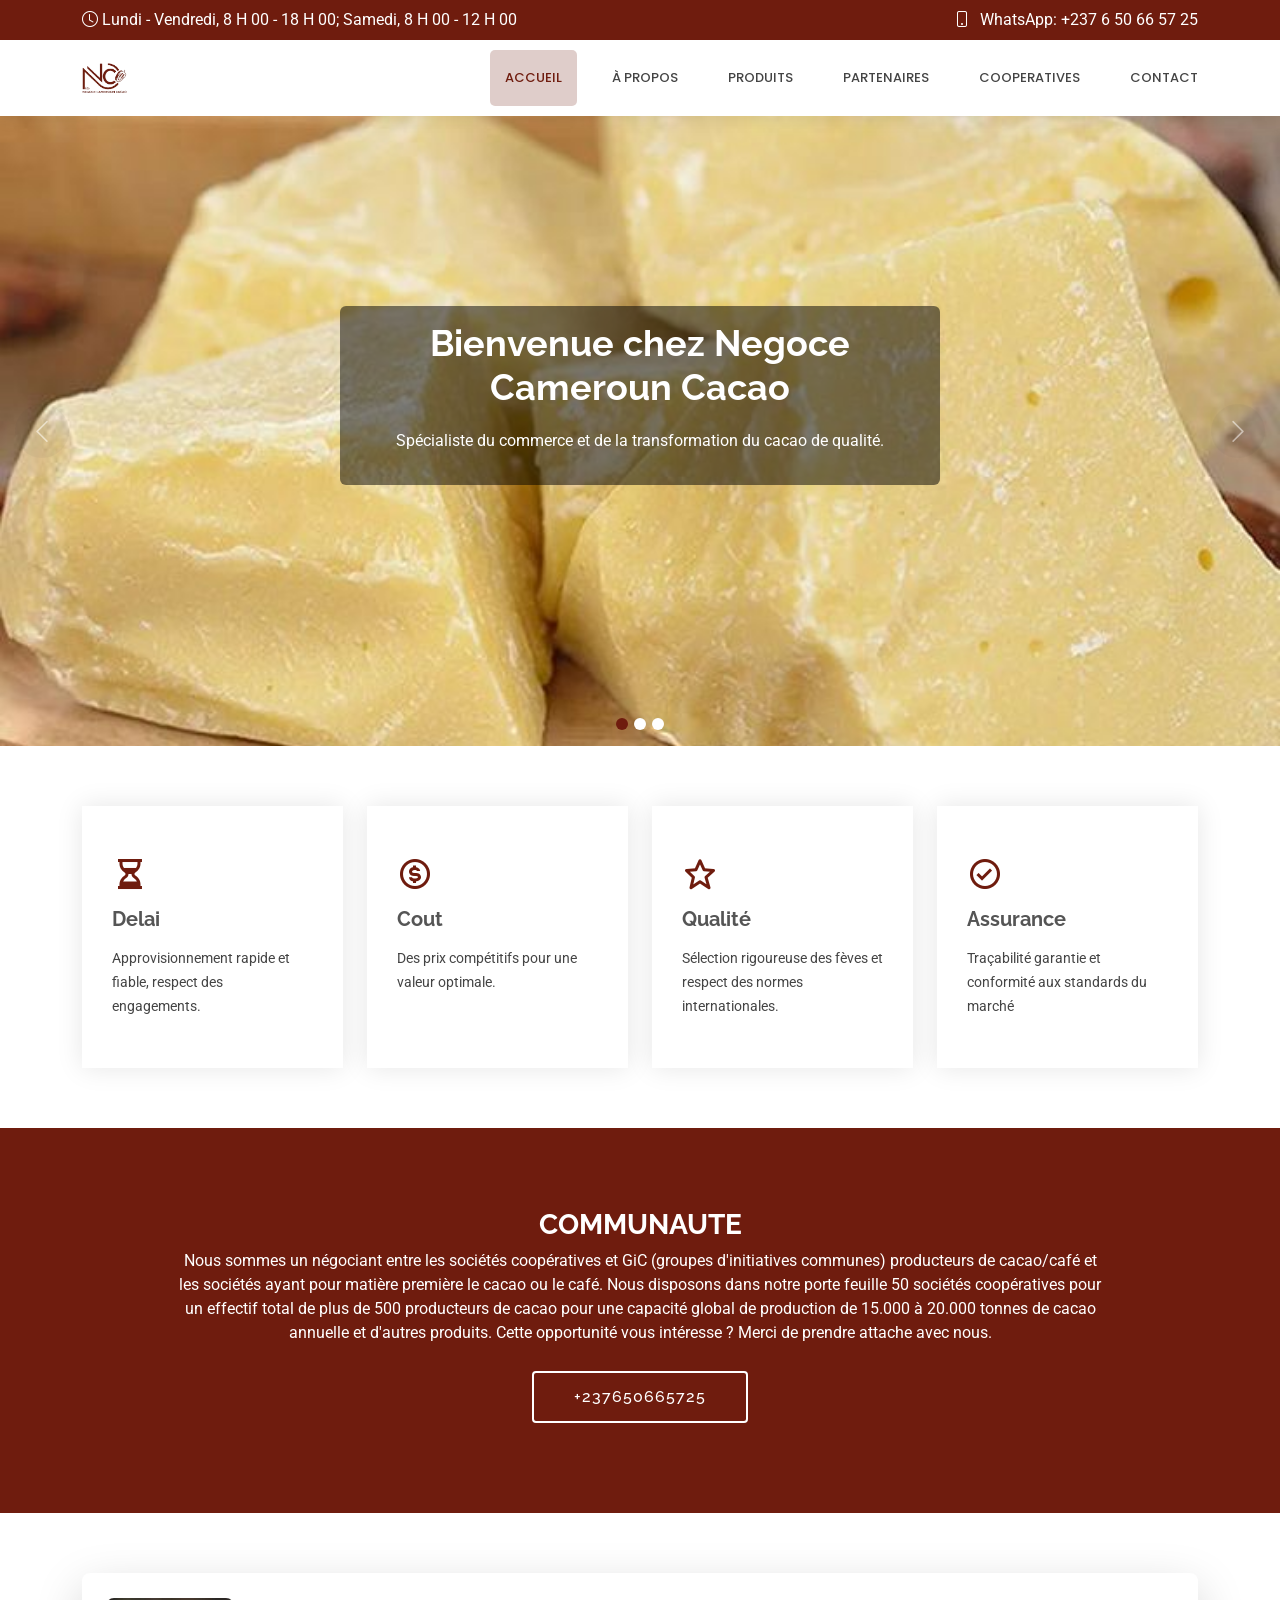
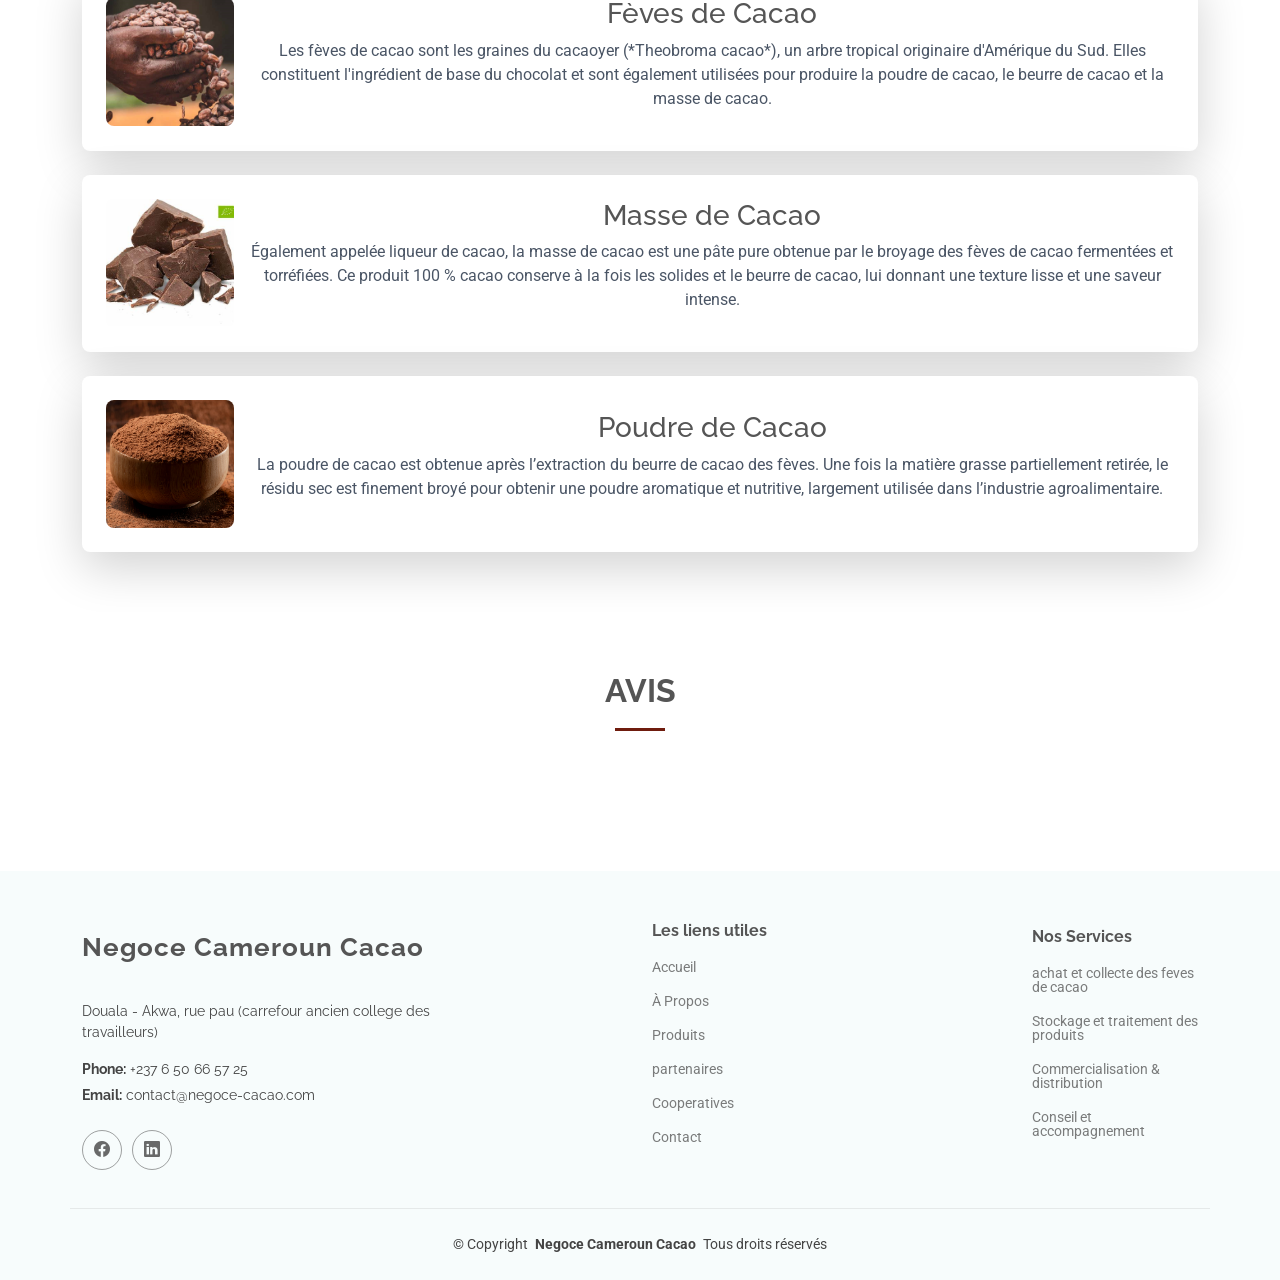
==== index.html @ 610fe405 "creation du site de negoce cameroun cacao" ====
<!DOCTYPE html>
<html lang="en">

<head>
    <meta charset="utf-8">
    <meta content="width=device-width, initial-scale=1.0" name="viewport">
    <title>Negoce Cameroun Cacao</title>
    <meta name="description" content="">
    <meta name="keywords" content="">

    <link href="assets/img/favicon.png" rel="icon">
    <link href="assets/img/apple-touch-icon.png" rel="apple-touch-icon">

    <link href="https://fonts.googleapis.com" rel="preconnect">
    <link href="https://fonts.gstatic.com" rel="preconnect" crossorigin>
    <link
        href="https://fonts.googleapis.com/css2?family=Roboto:ital,wght@0,100;0,300;0,400;0,500;0,700;0,900;1,100;1,300;1,400;1,500;1,700;1,900&family=Poppins:ital,wght@0,100;0,200;0,300;0,400;0,500;0,600;0,700;0,800;0,900;1,100;1,200;1,300;1,400;1,500;1,600;1,700;1,800;1,900&family=Raleway:ital,wght@0,100;0,200;0,300;0,400;0,500;0,600;0,700;0,800;0,900;1,100;1,200;1,300;1,400;1,500;1,600;1,700;1,800;1,900&display=swap"
        rel="stylesheet">

    <link href="assets/vendor/bootstrap/css/bootstrap.min.css" rel="stylesheet">
    <link href="assets/vendor/bootstrap-icons/bootstrap-icons.css" rel="stylesheet">
    <link href="assets/vendor/aos/aos.css" rel="stylesheet">
    <link href="assets/vendor/fontawesome-free/css/all.min.css" rel="stylesheet">
    <link href="assets/vendor/glightbox/css/glightbox.min.css" rel="stylesheet">
    <link href="assets/vendor/swiper/swiper-bundle.min.css" rel="stylesheet">
    <script src="assets/js/index.global.js"></script>
    <link rel="stylesheet" href="https://unpkg.com/boxicons@2.1.4/css/boxicons.min.css">
    <link href="assets/css/main.css" rel="stylesheet">
    <link rel="stylesheet" href="https://cdnjs.cloudflare.com/ajax/libs/font-awesome/6.4.2/css/all.min.css">

</head>

<body class="index-page">

    <header id="header" class="header sticky-top">

        <div class="topbar d-flex align-items-center">
            <div class="container d-flex justify-content-center justify-content-md-between">
                <div class="d-none d-md-flex align-items-center">
                    <i class="bi bi-clock me-1"></i> Lundi - Vendredi, 8 H 00 - 18 H 00; Samedi, 8 H 00 - 12 H 00
                </div>
                <div class="d-flex align-items-center" style="display: flex; gap: 6px;">
                    <i class="bi bi-phone me-1"></i>
                    <a style="color: white;"
                        href="https://wa.me/message/RLQPKZAIPQ53N1"
                        target="_blank">
                        WhatsApp: +237 6 50 66 57 25
                    </a>
                </div>
            </div>
        </div>

        <div class="branding d-flex align-items-center">

            <div class="container position-relative d-flex align-items-center justify-content-end">

                <a href="index.html" class="logo d-flex align-items-center me-auto">
                    <img src="assets/img/logo.png" alt="logo-ncc" />
                </a>

                <nav id="navmenu" class="navmenu">
                    <ul>
                        <li><a href="index.html" class="nav-link">Accueil</a></li>
                        <li><a href="apropos.html" class="nav-link">À Propos</a></li>
                        <li><a href="produits.html" class="nav-link">Produits</a></li>
                        <li><a href="partners.html" class="nav-link">partenaires</a></li>
                        <li><a href="cooperatives.html" class="nav-link">Cooperatives</a></li>
                        <li><a href="contact.html" class="nav-link">Contact</a></li>
                    </ul>
                    <i class="mobile-nav-toggle d-xl-none bi bi-list"></i>
                </nav>
            </div>

        </div>

    </header>

    <main class="main">
        <section id="hero" class="hero section">
            <div id="hero-carousel" class="carousel slide carousel-fade" data-bs-ride="carousel" data-bs-interval="3000" data-bs-pause="true">
        
                <div class="carousel-item active">
                   <div class="h-[50px]">
                        <img src="assets/img/cacao/BeurredeCacao.jpeg" alt="" 
                        class="carousel-img w-full h-[100px] md:h-0 hidden md:block object-cover">
                   </div>
                    <div class="container flex items-center justify-center text-center h-screen">
                        <div class="carousel-text bg-black bg-opacity-50 p-3 rounded mt-20 md:mt-[300px] max-w-[600px]">
                            <h2 class="text-white font-bold text-2xl">Bienvenue chez Negoce Cameroun Cacao</h2>
                            <p class="text-white">Spécialiste du commerce et de la transformation du cacao de qualité.</p>
                        </div>
                    </div>
                </div>
        
                <div class="carousel-item">
                    <img src="assets/img/cacao/b.avif" alt="" 
                         class="carousel-img w-full h-[200px] sm:h-[300px] md:h-0 hidden md:block object-cover">
                    <div class="container flex items-center justify-center text-center h-screen">
                        <div class="carousel-text bg-black bg-opacity-50 p-3 rounded mt-20 max-w-[600px] md:mt-[300px]">
                            <h2 class="text-white font-bold text-2xl">Une passion pour le cacao</h2>
                            <p class="text-white">Nous sélectionnons les meilleures fèves pour des produits d’exception.</p>
                        </div>
                    </div>
                </div>
        
                <div class="carousel-item">
                    <img src="assets/img/cacao/cacao_man2.jpg" alt="" 
                         class="carousel-img w-full h-[200px] sm:h-[300px] md:h-0 hidden md:block object-cover">
                    <div class="container flex items-center justify-center text-center h-screen">
                        <div class="carousel-text bg-black bg-opacity-50 p-3 rounded mt-20 max-w-[600px] md:mt-[300px]">
                            <h2 class="text-white font-bold text-2xl">Engagés pour la qualité</h2>
                            <p class="text-white">Notre expertise garantit un cacao pur et raffiné.</p>
                        </div>
                    </div>
                </div>
        
                <a class="carousel-control-prev" href="#hero-carousel" role="button" data-bs-slide="prev">
                    <span class="carousel-control-prev-icon bi bi-chevron-left" aria-hidden="true"></span>
                </a>
        
                <a class="carousel-control-next" href="#hero-carousel" role="button" data-bs-slide="next">
                    <span class="carousel-control-next-icon bi bi-chevron-right" aria-hidden="true"></span>
                </a>
        
                <ol class="carousel-indicators"></ol>
        
            </div>
        </section>
        
        
        
        

        <!-- Featured Services Section -->
        <section id="featured-services" class="featured-services section">

            <div class="container">

                <div class="row gy-4">

                    <div class="col-xl-3 col-md-6 d-flex" data-aos="fade-up" data-aos-delay="100">
                        <div class="service-item position-relative">
                            <div class="icon"><i class='bx bxs-hourglass'></i></div>
                            <h4><a href="" class="stretched-link">Delai</a></h4>
                            <p> Approvisionnement rapide et fiable, respect des engagements.</p>
                        </div>
                    </div><!-- End Service Item -->

                    <div class="col-xl-3 col-md-6 d-flex" data-aos="fade-up" data-aos-delay="200">
                        <div class="service-item position-relative">
                            <div class="icon"><i class='bx bx-dollar-circle'></i></div>
                            <h4><a href="" class="stretched-link">Cout</a></h4>
                            <p>Des prix compétitifs pour une valeur optimale.</p>
                        </div>
                    </div><!-- End Service Item -->

                    <div class="col-xl-3 col-md-6 d-flex" data-aos="fade-up" data-aos-delay="300">
                        <div class="service-item position-relative">
                            <div class="icon"><i class='bx bx-star'></i></div>
                            <h4><a href="" class="stretched-link">Qualité</a></h4>
                            <p>Sélection rigoureuse des fèves et respect des normes internationales.</p>
                        </div>
                    </div><!-- End Service Item -->

                    <div class="col-xl-3 col-md-6 d-flex" data-aos="fade-up" data-aos-delay="400">
                        <div class="service-item position-relative">
                            <div class="icon"><i class="bx bx-check-circle"></i>
                            </div>
                            <h4><a href="" class="stretched-link">Assurance </a></h4>
                            <p>Traçabilité garantie et conformité aux standards du marché</p>
                        </div>
                    </div><!-- End Service Item -->

                </div>

            </div>

        </section><!-- /Featured Services Section -->

        <!-- Call To Action Section -->
        <section id="call-to-action" class="call-to-action section accent-background">

            <div class="container" id="departments">
                <div class="row justify-content-center" data-aos="zoom-in" data-aos-delay="100">
                    <div class="col-xl-10">
                        <div class="text-center">
                            <h3>COMMUNAUTE</h3>
                            <p>
                                Nous sommes un négociant entre les sociétés coopératives et GiC (groupes d'initiatives
                                communes) producteurs de cacao/café et les sociétés ayant pour matière première le cacao
                                ou le café. Nous disposons dans notre porte feuille 50 sociétés coopératives
                                pour un effectif total de plus de 500 producteurs de cacao pour une capacité global de
                                production de 15.000 à 20.000 tonnes de cacao annuelle et d'autres produits. Cette
                                opportunité vous intéresse ? Merci de prendre
                                attache avec nous.
                            </p>
                            <a class="cta-btn"
                                href="https://wa.me/237699275932?text=Bonjour,%20je%20souhaite%20en%20savoir%20plus%20sur%20vos%20produits%20de%20cacao%20et%20café."
                                target="_blank">
                                +237650665725
                            </a>
                        </div>
                    </div>
                </div>
            </div>

        </section>
       
        <section id="services" class="services section">

            <div class="container">
                <div class="flex flex-col md:flex-row flex-wrap justify-center gap-6">
            
                    <!-- Carte 1 : Fèves de Cacao -->
                    <div class="flex flex-col md:flex-row bg-white rounded-lg shadow-lg p-4 items-center" data-aos="fade-up"
                        data-aos-delay="100">
                        <img src="./assets/img/cacao/cacao_man4.jpg" class="rounded-lg w-full h-32 md:w-32 md:h-32 object-cover" alt="Fèves de Cacao">
                        <div class="md:ml-4 flex flex-col text-center md:text-left">
                            <h3 class="text-lg font-semibold">Fèves de Cacao</h3>
                            <p class="text-gray-600">
                                Les fèves de cacao sont les graines du cacaoyer (*Theobroma cacao*), un arbre
                                tropical originaire d'Amérique du Sud.
                                Elles constituent l'ingrédient de base du chocolat et sont également utilisées
                                pour produire la poudre de cacao,
                                le beurre de cacao et la masse de cacao.
                            </p>
                        </div>
                    </div>
            
                    <!-- Carte 2 : Masse de Cacao -->
                    <div class="flex flex-col md:flex-row bg-white rounded-lg shadow-lg p-4 items-center" data-aos="fade-up"
                    data-aos-delay="100">
                        <img src="./assets/img/cacao/masse_cacao.jpeg" class="rounded-lg w-full h-32 md:w-32 md:h-32 object-cover" alt="Masse de Cacao">
                        <div class="md:ml-4 flex flex-col text-center md:text-left">
                            <h3 class="text-lg font-semibold">Masse de Cacao</h3>
                            <p class="text-gray-600">
                                Également appelée liqueur de cacao, la masse de cacao est une pâte pure obtenue
                                par le broyage des fèves de cacao
                                fermentées et torréfiées. Ce produit 100 % cacao conserve à la fois les solides
                                et le beurre de cacao, lui donnant
                                une texture lisse et une saveur intense.
                            </p>
                        </div>
                    </div>
            
                    <!-- Carte 3 : Poudre de Cacao -->
                    <div class="flex flex-col md:flex-row bg-white rounded-lg shadow-lg p-4 items-center" data-aos="fade-up"
                        data-aos-delay="200">
                        <img src="./assets/img/cacao/image19.jpg" class="rounded-lg w-full h-32 md:w-32 md:h-32 object-cover" alt="Poudre de Cacao">
                        <div class="md:ml-4 flex flex-col text-center md:text-left">
                            <h3 class="text-lg font-semibold">Poudre de Cacao</h3>
                            <p class="text-gray-600">
                                La poudre de cacao est obtenue après l’extraction du beurre de cacao des fèves.
                                Une fois la matière grasse partiellement retirée,
                                le résidu sec est finement broyé pour obtenir une poudre aromatique et
                                nutritive, largement utilisée dans l’industrie agroalimentaire.
                            </p>
                        </div>
                    </div>
            
                </div>
            </div>
            

        </section>


        <section id="testimonials" class="testimonials section">

            <div class="container section-title" data-aos="fade-up">
                <h2>AVIS</h2>
            </div>

            
        </section>
    </main>

    <footer id="footer" class="footer light-background">

        <div class="container footer-top">
            <div class="row gy-4  flex justify-between items-center">
                <div class="col-lg-4 col-md-6 footer-about">
                    <a href="index.html" class="logo d-flex align-items-center">
                        <span class="sitename">Negoce Cameroun Cacao</span>
                    </a>
                    <div class="footer-contact pt-3">
                        <p>Douala - Akwa, rue pau (carrefour ancien college des travailleurs)</p>
                        <p class="mt-3"><strong>Phone:</strong> <span>+237 6 50 66 57 25</span></p>
                        <p><strong>Email:</strong> <span>contact@negoce-cacao.com</span></p>
                    </div>
                    <div class="social-links d-flex mt-4">
                        <a href="https://www.facebook.com/profile.php?id=61574206922929" target="_blank"><i class="bi bi-facebook"></i></a>
                        <a href="https://www.linkedin.com/company/negoce-cameroun-cacao/" target="_blank"><i class="bi bi-linkedin"></i></a>
                    </div>
                </div>

                <div class="col-lg-2 col-md-3 footer-links">
                    <h4>Les liens utiles</h4>
                    <ul>
                        <li><a href="index.html" class="active">Accueil</a></li>
                        <li><a href="apropos.html">À Propos</a></li>
                        <li><a href="produits.html">Produits</a></li>
                        <li><a href="partners.html">partenaires</a></li>
                        <li><a href="cooperatives.html">Cooperatives</a></li>
                        <li><a href="contact.html">Contact</a></li>
                    </ul>
                </div>

                <div class="col-lg-2 col-md-3 footer-links">
                    <h4>Nos Services</h4>
                    <ul>
                        <li><a href="#">achat et collecte des feves de cacao</a></li>
                        <li><a href="#">Stockage et traitement des produits</a></li>
                        <li><a href="#">Commercialisation & distribution</a></li>
                        <li><a href="#">Conseil et accompagnement</a></li>
                    </ul>
                </div>
            </div>
        </div>

        <div class="container copyright text-center mt-4">
            <p>© <span>Copyright</span> <strong class="px-1 sitename">Negoce Cameroun Cacao</strong> <span>Tous droits
                    réservés</span>
            </p>

        </div>

    </footer>

    <!-- Scroll Top -->
    <a href="#" id="scroll-top" class="scroll-top d-flex align-items-center justify-content-center"><i class="bi bi-arrow-up-short"></i></a>

    <!-- Preloader -->
    <div id="preloader"></div>

    <!-- Vendor JS Files -->
    <script src="assets/vendor/bootstrap/js/bootstrap.bundle.min.js"></script>
    <script src="assets/vendor/php-email-form/validate.js"></script>
    <script src="assets/vendor/aos/aos.js"></script>
    <script src="assets/vendor/glightbox/js/glightbox.min.js"></script>
    <script src="assets/vendor/purecounter/purecounter_vanilla.js"></script>
    <script src="assets/vendor/swiper/swiper-bundle.min.js"></script>

    <!-- Main JS File -->
    <script src="assets/js/main.js"></script>
</body>

</html>
---- assets/css/main.css ----
/**
* Template Name: Medicio
* Template URL: https://bootstrapmade.com/medicio-free-bootstrap-theme/
* Updated: Aug 07 2024 with Bootstrap v5.3.3
* Author: BootstrapMade.com
* License: https://bootstrapmade.com/license/
*/

/*--------------------------------------------------------------
# Font & Color Variables
# Help: https://bootstrapmade.com/color-system/
--------------------------------------------------------------*/
/* Fonts */
:root {
  --default-font: "Roboto",  system-ui, -apple-system, "Segoe UI", Roboto, "Helvetica Neue", Arial, "Noto Sans", "Liberation Sans", sans-serif, "Apple Color Emoji", "Segoe UI Emoji", "Segoe UI Symbol", "Noto Color Emoji";
  --heading-font: "Raleway",  sans-serif;
  --nav-font: "Poppins",  sans-serif;
}

nav ul {
  list-style: none;
  display: flex;
  gap: 20px;
}

nav ul li {
  display: inline;
}

.nav-link {
  text-decoration: none;
  color: black;
  padding: 10px;
  transition: 0.1s;
}

.nav-link:hover {
  color: rgb(255, 132, 0);
}

.nav-link.active {
  color: white;
  background-color: #6f1d0e38;
  border-radius: 5px;
}


/* Global Colors - The following color variables are used throughout the website. Updating them here will change the color scheme of the entire website */
:root { 
  --background-color: #ffffff; /* Background color for the entire website, including individual sections */
  --default-color: #444444; /* Default color used for the majority of the text content across the entire website */
  --heading-color: #555555; /* Color for headings, subheadings and title throughout the website */
  --accent-color: #6F1C0E; /* Accent color that represents your brand on the website. It's used for buttons, links, and other elements that need to stand out */
  --surface-color: #ffffff; /* The surface color is used as a background of boxed elements within sections, such as cards, icon boxes, or other elements that require a visual separation from the global background. */
  --contrast-color: #ffffff; /* Contrast color for text, ensuring readability against backgrounds of accent, heading, or default colors. */
}

:root {
  --nav-color: #444444;  
  --nav-hover-color: #6F1C0E; 
  --nav-mobile-background-color: #ffffff; 
  --nav-dropdown-background-color: #ffffff; /* Used as the background color for dropdown items that appear when hovering over primary navigation items */
  --nav-dropdown-color: #444444; /* Used for navigation links of the dropdown items in the navigation menu. */
  --nav-dropdown-hover-color: #6F1C0E; /* Similar to --nav-hover-color, this color is applied to dropdown navigation links when they are hovered over. */
}

.light-background {
  --background-color: #f7fcfc;
  --surface-color: #ffffff;
}

.dark-background {
  --background-color: #060606;
  --default-color: #ffffff;
  --heading-color: #ffffff;
  --surface-color: #252525;
  --contrast-color: #ffffff;
}

.accent-background {
  --background-color: #6F1C0E;
  --default-color: #ffffff;
  --heading-color: #ffffff;
  --surface-color: #6F1C0E;
}

/* Smooth scroll */
:root {
  scroll-behavior: smooth;
}

/*--------------------------------------------------------------
# General Styling & Shared Classes
--------------------------------------------------------------*/
body {
  color: var(--default-color);
  background-color: var(--background-color);
  font-family: var(--default-font);
}

a {
  color: var(--accent-color);
  text-decoration: none;
  transition: 0.3s;
}

a:hover {
  color: color-mix(in srgb, var(--accent-color), transparent 25%);
  text-decoration: none;
}

h1,
h2,
h3,
h4,
h5,
h6 {
  color: var(--heading-color);
  font-family: var(--heading-font);
}

/* Pulsating Play Button
------------------------------*/
.pulsating-play-btn {
  width: 94px;
  height: 94px;
  background: radial-gradient(var(--accent-color) 50%, color-mix(in srgb, var(--accent-color), transparent 75%) 52%);
  border-radius: 50%;
  display: block;
  position: relative;
  overflow: hidden;
}

.pulsating-play-btn:before {
  content: "";
  position: absolute;
  width: 120px;
  height: 120px;
  animation-delay: 0s;
  animation: pulsate-play-btn 2s;
  animation-direction: forwards;
  animation-iteration-count: infinite;
  animation-timing-function: steps;
  opacity: 1;
  border-radius: 50%;
  border: 5px solid color-mix(in srgb, var(--accent-color), transparent 30%);
  top: -15%;
  left: -15%;
  background: rgba(198, 16, 0, 0);
}

.pulsating-play-btn:after {
  content: "";
  position: absolute;
  left: 50%;
  top: 50%;
  transform: translateX(-40%) translateY(-50%);
  width: 0;
  height: 0;
  border-top: 10px solid transparent;
  border-bottom: 10px solid transparent;
  border-left: 15px solid #fff;
  z-index: 100;
  transition: all 400ms cubic-bezier(0.55, 0.055, 0.675, 0.19);
}

.pulsating-play-btn:hover:before {
  content: "";
  position: absolute;
  left: 50%;
  top: 50%;
  transform: translateX(-40%) translateY(-50%);
  width: 0;
  height: 0;
  border: none;
  border-top: 10px solid transparent;
  border-bottom: 10px solid transparent;
  border-left: 15px solid #fff;
  z-index: 200;
  animation: none;
  border-radius: 0;
}

.pulsating-play-btn:hover:after {
  border-left: 15px solid var(--accent-color);
  transform: scale(20);
}

@keyframes pulsate-play-btn {
  0% {
    transform: scale(0.6, 0.6);
    opacity: 1;
  }

  100% {
    transform: scale(1, 1);
    opacity: 0;
  }
}

/* PHP Email Form Messages
------------------------------*/
.php-email-form .error-message {
  display: none;
  background: #df1529;
  color: #ffffff;
  text-align: left;
  padding: 15px;
  margin-bottom: 24px;
  font-weight: 600;
}

.php-email-form .sent-message {
  display: none;
  color: #ffffff;
  background: #059652;
  text-align: center;
  padding: 15px;
  margin-bottom: 24px;
  font-weight: 600;
}

.php-email-form .loading {
  display: none;
  background: var(--surface-color);
  text-align: center;
  padding: 15px;
  margin-bottom: 24px;
}

.php-email-form .loading:before {
  content: "";
  display: inline-block;
  border-radius: 50%;
  width: 24px;
  height: 24px;
  margin: 0 10px -6px 0;
  border: 3px solid var(--accent-color);
  border-top-color: var(--surface-color);
  animation: php-email-form-loading 1s linear infinite;
}

@keyframes php-email-form-loading {
  0% {
    transform: rotate(0deg);
  }

  100% {
    transform: rotate(360deg);
  }
}

/*--------------------------------------------------------------
# Global Header
--------------------------------------------------------------*/
.header {
  color: var(--default-color);
  background-color: var(--background-color);
  transition: all 0.5s;
  z-index: 997;
  box-shadow: 0px 0 18px rgba(0, 0, 0, 0.1);
}

.header .topbar {
  background-color: var(--accent-color);
  color: var(--contrast-color);
  height: 40px;
  padding: 0;
  transition: all 0.5s;
}

.header .branding {
  min-height: 60px;
  padding: 10px 0;
}

.header .logo {
  line-height: 1;
}

.header .logo img {
  max-height: 36px;
  margin-right: 8px;
}

.header .logo h1 {
  font-size: 30px;
  margin: 0;
  font-weight: 700;
  color: var(--heading-color);
}

.header .cta-btn,
.header .cta-btn:focus {
  color: var(--contrast-color);
  background: var(--accent-color);
  font-size: 14px;
  padding: 8px 20px;
  margin: 0 5px 0 30px;
  border-radius: 4px;
  transition: 0.3s;
}

.header .cta-btn:hover,
.header .cta-btn:focus:hover {
  color: var(--contrast-color);
  background: color-mix(in srgb, var(--accent-color), transparent 15%);
}

/*--------------------------------------------------------------
# Navigation Menu
--------------------------------------------------------------*/
/* Navmenu - Desktop */
@media (min-width: 1200px) {
  .navmenu {
    padding: 0;
  }

  .navmenu ul {
    margin: 0;
    padding: 0;
    display: flex;
    list-style: none;
    align-items: center;
  }

  .navmenu li {
    position: relative;
  }

  .navmenu a,
  .navmenu a:focus {
    color: var(--nav-color);
    padding: 18px 15px;
    font-size: 13px;
    font-family: var(--nav-font);
    font-weight: 500;
    text-transform: uppercase;
    display: flex;
    align-items: center;
    justify-content: space-between;
    white-space: nowrap;
    transition: 0.3s;
  }

  .navmenu a i,
  .navmenu a:focus i {
    font-size: 12px;
    line-height: 0;
    margin-left: 5px;
    transition: 0.3s;
  }

  .navmenu li:last-child a {
    padding-right: 0;
  }

  .navmenu li:hover>a,
  .navmenu .active,
  .navmenu .active:focus {
    color: var(--nav-hover-color);
  }

  .navmenu .dropdown ul {
    margin: 0;
    padding: 10px 0;
    background: var(--nav-dropdown-background-color);
    display: block;
    position: absolute;
    visibility: hidden;
    left: 14px;
    top: 130%;
    opacity: 0;
    transition: 0.3s;
    border-radius: 4px;
    z-index: 99;
    box-shadow: 0px 0px 30px rgba(0, 0, 0, 0.1);
  }

  .navmenu .dropdown ul li {
    min-width: 200px;
  }

  .navmenu .dropdown ul a {
    padding: 10px 20px;
    font-size: 15px;
    text-transform: none;
    color: var(--nav-dropdown-color);
  }

  .navmenu .dropdown ul a i {
    font-size: 12px;
  }

  .navmenu .dropdown ul a:hover,
  .navmenu .dropdown ul .active:hover,
  .navmenu .dropdown ul li:hover>a {
    color: var(--nav-dropdown-hover-color);
  }

  .navmenu .dropdown:hover>ul {
    opacity: 1;
    top: 100%;
    visibility: visible;
  }

  .navmenu .dropdown .dropdown ul {
    top: 0;
    left: -90%;
    visibility: hidden;
  }

  .navmenu .dropdown .dropdown:hover>ul {
    opacity: 1;
    top: 0;
    left: -100%;
    visibility: visible;
  }
}

/* Navmenu - Mobile */
@media (max-width: 1199px) {
  .mobile-nav-toggle {
    color: var(--nav-color);
    font-size: 28px;
    line-height: 0;
    margin-right: 10px;
    cursor: pointer;
    transition: color 0.3s;
  }

  .navmenu {
    padding: 0;
    z-index: 9997;
  }

  .navmenu ul {
    display: none;
    list-style: none;
    position: absolute;
    inset: 60px 20px 20px 20px;
    padding: 10px 0;
    margin: 0;
    border-radius: 6px;
    background-color: var(--nav-mobile-background-color);
    overflow-y: auto;
    transition: 0.3s;
    z-index: 9998;
    box-shadow: 0px 0px 30px rgba(0, 0, 0, 0.1);
  }

  .navmenu a,
  .navmenu a:focus {
    color: var(--nav-dropdown-color);
    padding: 10px 20px;
    font-family: var(--nav-font);
    font-size: 17px;
    font-weight: 500;
    display: flex;
    align-items: center;
    justify-content: space-between;
    white-space: nowrap;
    transition: 0.3s;
  }

  .navmenu a i,
  .navmenu a:focus i {
    font-size: 12px;
    line-height: 0;
    margin-left: 5px;
    width: 30px;
    height: 30px;
    display: flex;
    align-items: center;
    justify-content: center;
    border-radius: 50%;
    transition: 0.3s;
    background-color: color-mix(in srgb, var(--accent-color), transparent 90%);
  }

  .navmenu a i:hover,
  .navmenu a:focus i:hover {
    background-color: var(--accent-color);
    color: var(--contrast-color);
  }

  .navmenu a:hover,
  .navmenu .active,
  .navmenu .active:focus {
    color: var(--nav-dropdown-hover-color);
  }

  .navmenu .active i,
  .navmenu .active:focus i {
    background-color: var(--accent-color);
    color: var(--contrast-color);
    transform: rotate(180deg);
  }

  .navmenu .dropdown ul {
    position: static;
    display: none;
    z-index: 99;
    padding: 10px 0;
    margin: 10px 20px;
    background-color: var(--nav-dropdown-background-color);
    border: 1px solid color-mix(in srgb, var(--default-color), transparent 90%);
    box-shadow: none;
    transition: all 0.5s ease-in-out;
  }

  .navmenu .dropdown ul ul {
    background-color: rgba(33, 37, 41, 0.1);
  }

  .navmenu .dropdown>.dropdown-active {
    display: block;
    background-color: rgba(33, 37, 41, 0.03);
  }

  .mobile-nav-active {
    overflow: hidden;
  }

  .mobile-nav-active .mobile-nav-toggle {
    color: #fff;
    position: absolute;
    font-size: 32px;
    top: 15px;
    right: 15px;
    margin-right: 0;
    z-index: 9999;
  }

  .mobile-nav-active .navmenu {
    position: fixed;
    overflow: hidden;
    inset: 0;
    background: rgba(33, 37, 41, 0.8);
    transition: 0.3s;
  }

  .mobile-nav-active .navmenu>ul {
    display: block;
  }
}

/*--------------------------------------------------------------
# Global Footer
--------------------------------------------------------------*/
.footer {
  color: var(--default-color);
  background-color: var(--background-color);
  font-size: 14px;
  position: relative;
}

.footer .footer-top {
  padding-top: 50px;
}

.footer .footer-about .logo {
  line-height: 1;
  margin-bottom: 25px;
}

.footer .footer-about .logo img {
  max-height: 40px;
  margin-right: 6px;
}

.footer .footer-about .logo span {
  color: var(--heading-color);
  font-family: var(--heading-font);
  font-size: 26px;
  font-weight: 700;
  letter-spacing: 1px;
}

.footer .footer-about p {
  font-size: 14px;
  font-family: var(--heading-font);
}

.footer .social-links a {
  display: flex;
  align-items: center;
  justify-content: center;
  width: 40px;
  height: 40px;
  border-radius: 50%;
  border: 1px solid color-mix(in srgb, var(--default-color), transparent 50%);
  font-size: 16px;
  color: color-mix(in srgb, var(--default-color), transparent 20%);
  margin-right: 10px;
  transition: 0.3s;
}

.footer .social-links a:hover {
  color: var(--accent-color);
  border-color: var(--accent-color);
}

.footer h4 {
  font-size: 16px;
  font-weight: bold;
  position: relative;
  padding-bottom: 12px;
}

.footer .footer-links {
  margin-bottom: 30px;
}

.footer .footer-links ul {
  list-style: none;
  padding: 0;
  margin: 0;
}

.footer .footer-links ul i {
  padding-right: 2px;
  font-size: 12px;
  line-height: 0;
}

.footer .footer-links ul li {
  padding: 10px 0;
  display: flex;
  align-items: center;
}

.footer .footer-links ul li:first-child {
  padding-top: 0;
}

.footer .footer-links ul a {
  color: color-mix(in srgb, var(--default-color), transparent 30%);
  display: inline-block;
  line-height: 1;
}

.footer .footer-links ul a:hover {
  color: var(--accent-color);
}

.footer .footer-contact p {
  margin-bottom: 5px;
}

.footer .copyright {
  padding: 25px 0;
  border-top: 1px solid color-mix(in srgb, var(--default-color), transparent 90%);
}

.footer .copyright p {
  margin-bottom: 0;
}

.footer .credits {
  margin-top: 8px;
  font-size: 13px;
}

/*--------------------------------------------------------------
# Preloader
--------------------------------------------------------------*/
#preloader {
  position: fixed;
  inset: 0;
  z-index: 9999;
  overflow: hidden;
  background-color: var(--background-color);
  transition: all 0.6s ease-out;
}

#preloader:before {
  content: "";
  position: fixed;
  top: calc(50% - 30px);
  left: calc(50% - 30px);
  border: 6px solid var(--accent-color);
  border-top-color: color-mix(in srgb, var(--accent-color), transparent 90%);
  border-radius: 50%;
  width: 60px;
  height: 60px;
  animation: animate-preloader 1s linear infinite;
}

@keyframes animate-preloader {
  0% {
    transform: rotate(0deg);
  }

  100% {
    transform: rotate(360deg);
  }
}

/*--------------------------------------------------------------
# Scroll Top Button
--------------------------------------------------------------*/
.scroll-top {
  position: fixed;
  visibility: hidden;
  opacity: 0;
  right: 15px;
  bottom: 15px;
  z-index: 99999;
  background-color: var(--accent-color);
  width: 40px;
  height: 40px;
  border-radius: 4px;
  transition: all 0.4s;
}

.scroll-top i {
  font-size: 24px;
  color: var(--contrast-color);
  line-height: 0;
}

.scroll-top:hover {
  background-color: color-mix(in srgb, var(--accent-color), transparent 20%);
  color: var(--contrast-color);
}

.scroll-top.active {
  visibility: visible;
  opacity: 1;
}

/*--------------------------------------------------------------
# Disable aos animation delay on mobile devices
--------------------------------------------------------------*/
@media screen and (max-width: 768px) {
  [data-aos-delay] {
    transition-delay: 0 !important;
  }
}

/*--------------------------------------------------------------
# Global Page Titles & Breadcrumbs
--------------------------------------------------------------*/
.page-title {
  color: var(--default-color);
  background-color: var(--background-color);
  position: relative;
}

.page-title .heading {
  padding: 80px 0;
  border-top: 1px solid color-mix(in srgb, var(--default-color), transparent 90%);
}

.page-title .heading h1 {
  font-size: 38px;
  font-weight: 700;
}

.page-title nav {
  background-color: color-mix(in srgb, var(--default-color), transparent 96%);
  padding: 20px 0;
}

.page-title nav ol {
  display: flex;
  flex-wrap: wrap;
  list-style: none;
  padding: 0;
  margin: 0;
  font-size: 16px;
  font-weight: 400;
}

.page-title nav ol li+li {
  padding-left: 10px;
}

.page-title nav ol li+li::before {
  content: "/";
  display: inline-block;
  padding-right: 10px;
  color: color-mix(in srgb, var(--default-color), transparent 70%);
}

/*--------------------------------------------------------------
# Global Sections
--------------------------------------------------------------*/
section,
.section {
  color: var(--default-color);
  background-color: var(--background-color);
  padding: 60px 0;
  scroll-margin-top: 120px;
  overflow: clip;
}

@media (max-width: 1199px) {

  section,
  .section {
    scroll-margin-top: 100px;
  }
}

/*--------------------------------------------------------------
# Global Section Titles
--------------------------------------------------------------*/
.section-title {
  text-align: center;
  padding-bottom: 60px;
  position: relative;
}

.section-title h2 {
  font-size: 32px;
  font-weight: 700;
  margin-bottom: 20px;
  padding-bottom: 20px;
  position: relative;
}

.section-title h2:after {
  content: "";
  position: absolute;
  display: block;
  width: 50px;
  height: 3px;
  background: var(--accent-color);
  left: 0;
  right: 0;
  bottom: 0;
  margin: auto;
}

.section-title p {
  margin-bottom: 0;
}

@media (max-width: 425px) {
  
.carousel-img{
  height: 50px;
}
}

/*--------------------------------------------------------------
# Hero Section
--------------------------------------------------------------*/
.hero {
  padding: 0;
}

.hero .carousel {
  width: 100%;
  min-height: 70vh;
  padding: 0;
  margin: 0;
  position: relative;
}

@media (max-height: 500px),
(max-width: 580px) {
  .hero .carousel {
    min-height: 100vh;
  }
}





.hero img {
  position: absolute;
  inset: 0;
  display: block;
  width: 100%;
  height: 100%;
  object-fit: cover;
  z-index: 1;
}

.hero .carousel-item {
  position: absolute;
  inset: 0;
  background-size: cover;
  background-position: center;
  background-repeat: no-repeat;
  display: flex;
  justify-content: center;
  align-items: flex-end;
}

.hero .container {
  /* background: color-mix(in srgb, var(--surface-color), transparent 10%); */
  position: relative;
  text-align: center;
  padding-top: 30px;
  padding-bottom: 30px;
  margin-bottom: 50px;
  /* border-top: 4px solid var(--accent-color); */
  z-index: 3;
}

@media (max-width: 1200px) {
  .hero .container {
    margin-left: 50px;
    margin-right: 50px;
  }
}

@media (max-width: 764px) {
  .hero .container {
    margin-left: 50px;
    margin-right: 50px;
    margin-top: 50px;
  }
}


.hero h2 {
  margin-bottom: 20px;
  font-size: 36px;
  font-weight: 700;
}

@media (max-width: 768px) {
  .hero h2 {
    font-size: 30px;
  }
}

.hero .btn-get-started {
  font-weight: 400;
  font-size: 14px;
  letter-spacing: 1px;
  display: inline-block;
  padding: 8px 32px;
  transition: 0.3s;
  margin: 10px;
  border-radius: 5px;
  color: var(--contrast-color);
  background: var(--accent-color);
}

.hero .btn-get-started:hover {
  background: color-mix(in srgb, var(--accent-color) 90%, white 15%);
}

.hero .carousel-control-prev {
  justify-content: start;
}

@media (min-width: 640px) {
  .hero .carousel-control-prev {
    padding-left: 15px;
  }
}

.hero .carousel-control-next {
  justify-content: end;
}

@media (min-width: 640px) {
  .hero .carousel-control-next {
    padding-right: 15px;
  }
}

.hero .carousel-control-next-icon,
.hero .carousel-control-prev-icon {
  background: none;
  font-size: 26px;
  line-height: 0;
  background: color-mix(in srgb, var(--default-color), transparent 90%);
  border-radius: 50px;
  color: var(--contrast-color);
  transition: 0.3s;
  width: 54px;
  height: 54px;
  display: flex;
  align-items: center;
  justify-content: center;
}

.hero .carousel-control-prev,
.hero .carousel-control-next {
  transition: 0.3s;
  opacity: 0.5;
}

.hero .carousel-control-prev:focus,
.hero .carousel-control-next:focus {
  opacity: 0.5;
}

.hero .carousel-control-prev:hover,
.hero .carousel-control-next:hover {
  opacity: 0.9;
}

.hero .carousel-control-prev:hover .carousel-control-next-icon,
.hero .carousel-control-prev:hover .carousel-control-prev-icon,
.hero .carousel-control-next:hover .carousel-control-next-icon,
.hero .carousel-control-next:hover .carousel-control-prev-icon {
  background: var(--accent-color);
  color: var(--contrast-color);
}

.hero .carousel-indicators li {
  cursor: pointer;
  background: var(--contrast-color);
  overflow: hidden;
  border: 0;
  width: 12px;
  height: 12px;
  border-radius: 50px;
  opacity: 1;
  transition: 0.3s;
}

.hero .carousel-indicators li.active {
  opacity: 1;
  background: var(--accent-color);
}

/*--------------------------------------------------------------
# Featured Services Section
--------------------------------------------------------------*/
.featured-services .service-item {
  background-color: var(--surface-color);
  box-shadow: 0px 0 25px 0 rgba(0, 0, 0, 0.1);
  padding: 50px 30px;
  transition: all 0.3s ease-in-out;
  height: 100%;
  position: relative;
  z-index: 1;
}

.featured-services .service-item:before {
  content: "";
  position: absolute;
  background: var(--accent-color);
  inset: 100% 0 0 0;
  transition: all 0.3s;
  z-index: -1;
}

.featured-services .service-item .icon {
  margin-bottom: 10px;
}

.featured-services .service-item .icon i {
  color: var(--accent-color);
  font-size: 36px;
  transition: ease-in-out 0.3s;
}

.featured-services .service-item h4 {
  font-weight: 700;
  margin-bottom: 15px;
  font-size: 20px;
}

.featured-services .service-item h4 a {
  color: var(--heading-color);
  transition: ease-in-out 0.3s;
}

.featured-services .service-item p {
  line-height: 24px;
  font-size: 14px;
  margin-bottom: 0;
  transition: ease-in-out 0.3s;
}

.featured-services .service-item:hover h4 a,
.featured-services .service-item:hover .icon i,
.featured-services .service-item:hover p {
  color: var(--contrast-color);
}

.featured-services .service-item:hover:before {
  background: var(--accent-color);
  inset: 0;
  border-radius: 0px;
}

/*--------------------------------------------------------------
# Call To Action Section
--------------------------------------------------------------*/
.call-to-action {
  padding: 80px 0;
  position: relative;
  clip-path: inset(0);
}

.call-to-action .container {
  position: relative;
  z-index: 3;
}

.call-to-action h3 {
  font-size: 28px;
  font-weight: 700;
  color: var(--default-color);
}

.call-to-action p {
  color: var(--default-color);
}

.call-to-action .cta-btn {
  font-family: var(--heading-font);
  font-weight: 500;
  font-size: 16px;
  letter-spacing: 1px;
  display: inline-block;
  padding: 12px 40px;
  border-radius: 4px;
  transition: 0.3s;
  margin: 10px;
  border: 2px solid var(--contrast-color);
  color: var(--contrast-color);
}

.call-to-action .cta-btn:hover {
  background: var(--contrast-color);
  color: var(--accent-color);
  border: 2px solid var(--accent-color);
}

/*--------------------------------------------------------------
# About Section
--------------------------------------------------------------*/
.about .content h3 {
  font-size: 1.75rem;
  font-weight: 700;
}

.about .content ul {
  list-style: none;
  padding: 0;
}

.about .content ul li {
  padding: 10px 0 0 0;
  display: flex;
}

.about .content ul i {
  color: var(--accent-color);
  margin-right: 0.5rem;
  line-height: 1.2;
  font-size: 1.25rem;
}

.about .content p:last-child {
  margin-bottom: 0;
}

.about .pulsating-play-btn {
  position: absolute;
  left: calc(50% - 47px);
  top: calc(50% - 47px);
}

/*--------------------------------------------------------------
# Stats Section
--------------------------------------------------------------*/
.stats .stats-item {
  background-color: var(--surface-color);
  box-shadow: 0px 0 30px rgba(0, 0, 0, 0.1);
  padding: 30px;
}

.stats .stats-item i {
  color: var(--accent-color);
  font-size: 42px;
  line-height: 0;
  margin-right: 20px;
}

.stats .stats-item span {
  color: var(--heading-color);
  font-size: 36px;
  display: block;
  font-weight: 600;
}

.stats .stats-item p {
  padding: 0;
  margin: 0;
  font-family: var(--heading-font);
  font-size: 16px;
}

/*--------------------------------------------------------------
# Features Section
--------------------------------------------------------------*/
.features .features-image {
  position: relative;
  min-height: 400px;
}

.features .features-image img {
  position: absolute;
  inset: 0;
  display: block;
  width: 100%;
  height: 100%;
  object-fit: cover;
  z-index: 1;
}

.features h3 {
  font-size: 28px;
  font-weight: 700;
  margin-bottom: 20px;
  padding-bottom: 20px;
  position: relative;
}

.features h3:after {
  content: "";
  background: var(--accent-color);
  position: absolute;
  display: block;
  width: 50px;
  height: 3px;
  left: 0;
  bottom: 0;
}

.features .icon-box {
  margin-top: 50px;
}

.features .icon-box i {
  color: var(--accent-color);
  background-color: var(--surface-color);
  display: flex;
  align-items: center;
  justify-content: center;
  margin-right: 25px;
  font-size: 28px;
  width: 56px;
  height: 56px;
  border-radius: 4px;
  line-height: 0;
  box-shadow: 0px 2px 30px rgba(0, 0, 0, 0.1);
  transition: 0.3s;
}

.features .icon-box:hover i {
  background-color: var(--accent-color);
  color: var(--contrast-color);
}

.features .icon-box h4 {
  font-weight: 700;
  margin-bottom: 10px;
  font-size: 18px;
}

.features .icon-box h4 a {
  color: var(--heading-color);
  transition: 0.3s;
}

.features .icon-box h4 a:hover {
  color: var(--accent-color);
}

.features .icon-box p {
  line-height: 24px;
  font-size: 14px;
  margin-bottom: 0;
}

/*--------------------------------------------------------------
# Services Section
--------------------------------------------------------------*/
.services .service-item {
  text-align: center;
  padding: 20px;
  transition: all ease-in-out 0.3s;
  height: 100%;
}

.services .service-item .icon {
  background-color: var(--surface-color);
  color: var(--accent-color);
  margin: 0 auto;
  width: 80px;
  height: 80px;
  border-radius: 50px;
  display: flex;
  align-items: center;
  justify-content: center;
  margin-bottom: 20px;
  transition: 0.3s;
  font-size: 32px;
  transition: ease-in-out 0.3s;
  box-shadow: 0px 0 25px rgba(0, 0, 0, 0.1);
}

.services .service-item h3 {
  font-weight: 700;
  margin-bottom: 15px;
  padding-bottom: 15px;
  font-size: 22px;
  transition: 0.3s;
  position: relative;
}

.services .service-item h3:after {
  content: "";
  position: absolute;
  display: block;
  width: 50px;
  height: 2px;
  background: var(--accent-color);
  bottom: 0;
  left: calc(50% - 25px);
}

.services .service-item p {
  line-height: 24px;
  font-size: 14px;
  margin-bottom: 0;
}

.services .service-item:hover .icon {
  box-shadow: 0px 0 40px rgba(0, 0, 0, 0.1);
}

.services .service-item:hover h3 {
  color: var(--accent-color);
}

/*--------------------------------------------------------------
# Appointment Section
--------------------------------------------------------------*/
.appointment .php-email-form {
  width: 100%;
}

.appointment .php-email-form .form-group {
  padding-bottom: 8px;
}

.appointment .php-email-form input,
.appointment .php-email-form textarea,
.appointment .php-email-form select {
  color: var(--default-color);
  background-color: var(--surface-color);
  border-color: color-mix(in srgb, var(--default-color), transparent 80%);
  border-radius: 0;
  box-shadow: none;
  font-size: 14px;
  padding: 10px !important;
}

.appointment .php-email-form input:focus,
.appointment .php-email-form textarea:focus,
.appointment .php-email-form select:focus {
  border-color: var(--accent-color);
}

.appointment .php-email-form input::placeholder,
.appointment .php-email-form textarea::placeholder,
.appointment .php-email-form select::placeholder {
  color: color-mix(in srgb, var(--default-color), transparent 70%);
}

.appointment .php-email-form input,
.appointment .php-email-form select {
  height: 44px;
}

.appointment .php-email-form textarea {
  padding: 10px 12px;
}

.appointment .php-email-form button[type=submit] {
  background: var(--accent-color);
  border: 0;
  padding: 10px 35px;
  color: #fff;
  transition: 0.4s;
  border-radius: 4px;
}

.appointment .php-email-form button[type=submit]:hover {
  background: color-mix(in srgb, var(--accent-color) 90%, white 15%);
}

/*--------------------------------------------------------------
# Tabs Section
--------------------------------------------------------------*/
.tabs {
  overflow: hidden;
}

.tabs .nav-tabs {
  border: 0;
}

.tabs .nav-link {
  border: 0;
  padding: 12px 15px 12px 0;
  transition: 0.3s;
  color: var(--default-color);
  border-radius: 0;
  border-right: 2px solid color-mix(in srgb, var(--default-color), transparent 90%);
  font-weight: 600;
  font-size: 15px;
}

.tabs .nav-link:hover {
  color: var(--accent-color);
}

.tabs .nav-link.active {
  color: var(--accent-color);
  border-color: var(--accent-color);
  background-color: var(--background-color);
}

.tabs .tab-pane.active {
  animation: fadeIn 0.5s ease-out;
}

.tabs .details h3 {
  font-size: 26px;
  font-weight: 600;
  margin-bottom: 20px;
}

.tabs .details p {
  color: color-mix(in srgb, var(--default-color), transparent 20%);
}

.tabs .details p:last-child {
  margin-bottom: 0;
}

@media (max-width: 992px) {
  .tabs .nav-link {
    border: 0;
    padding: 15px;
  }

  .tabs .nav-link.active {
    color: var(--accent-color);
    background: var(--accent-color);
  }
}

/*--------------------------------------------------------------
# Testimonials Section
--------------------------------------------------------------*/
.testimonials .testimonials-carousel,
.testimonials .testimonials-slider {
  overflow: hidden;
}

.testimonials .testimonial-item {
  box-sizing: content-box;
  min-height: 320px;
}

.testimonials .testimonial-item .testimonial-img {
  width: 90px;
  border-radius: 50%;
  margin: -40px 0 0 40px;
  position: relative;
  z-index: 2;
  border: 6px solid var(--background-color);
}

.testimonials .testimonial-item h3 {
  font-size: 18px;
  font-weight: bold;
  margin: 10px 0 5px 45px;
}

.testimonials .testimonial-item h4 {
  font-size: 14px;
  color: color-mix(in srgb, var(--default-color), transparent 20%);
  margin: 0 0 0 45px;
}

.testimonials .testimonial-item .quote-icon-left,
.testimonials .testimonial-item .quote-icon-right {
  color: color-mix(in srgb, var(--accent-color), transparent 50%);
  font-size: 26px;
  line-height: 0;
}

.testimonials .testimonial-item .quote-icon-left {
  display: inline-block;
  left: -5px;
  position: relative;
}

.testimonials .testimonial-item .quote-icon-right {
  display: inline-block;
  right: -5px;
  position: relative;
  top: 10px;
  transform: scale(-1, -1);
}

.testimonials .testimonial-item p {
  font-style: italic;
  margin: 0 15px 0 15px;
  padding: 20px 20px 60px 20px;
  background: color-mix(in srgb, var(--default-color), transparent 97%);
  position: relative;
  border-radius: 6px;
  position: relative;
  z-index: 1;
}

.testimonials .swiper-wrapper {
  height: auto;
}

.testimonials .swiper-pagination {
  margin-top: 20px;
  position: relative;
}

.testimonials .swiper-pagination .swiper-pagination-bullet {
  width: 12px;
  height: 12px;
  background-color: var(--background-color);
  opacity: 1;
  border: 1px solid var(--accent-color);
}

.testimonials .swiper-pagination .swiper-pagination-bullet-active {
  background-color: var(--accent-color);
}

/*--------------------------------------------------------------
# Doctors Section
--------------------------------------------------------------*/
.doctors .team-member {
  background-color: var(--surface-color);
  overflow: hidden;
  border-radius: 5px;
  box-shadow: 0px 2px 15px rgba(0, 0, 0, 0.1);
  height: 100%;
}

.doctors .team-member .member-img {
  position: relative;
  overflow: hidden;
}

.doctors .team-member .social {
  position: absolute;
  left: 0;
  bottom: 30px;
  right: 0;
  opacity: 0;
  transition: ease-in-out 0.3s;
  text-align: center;
}

.doctors .team-member .social a {
  background: color-mix(in srgb, var(--contrast-color), transparent 25%);
  color: color-mix(in srgb, var(--default-color), transparent 20%);
  margin: 0 3px;
  border-radius: 4px;
  width: 36px;
  height: 36px;
  transition: ease-in-out 0.3s;
  display: inline-flex;
  justify-content: center;
  align-items: center;
}

.doctors .team-member .social a:hover {
  color: var(--contrast-color);
  background: var(--accent-color);
}

.doctors .team-member .social i {
  font-size: 18px;
  line-height: 0;
}

.doctors .team-member .member-info {
  padding: 25px 15px;
}

.doctors .team-member .member-info h4 {
  font-weight: 700;
  margin-bottom: 5px;
  font-size: 18px;
}

.doctors .team-member .member-info span {
  display: block;
  font-size: 13px;
  font-weight: 400;
  color: color-mix(in srgb, var(--default-color), transparent 40%);
}

.doctors .team-member:hover .social {
  opacity: 1;
  bottom: 15px;
}

/*--------------------------------------------------------------
# Gallery Section
--------------------------------------------------------------*/
.gallery {
  overflow: hidden;
}

.gallery .swiper-wrapper {
  height: auto;
}

.gallery .swiper-pagination {
  margin-top: 20px;
  position: relative;
}

.gallery .swiper-pagination .swiper-pagination-bullet {
  background-color: var(--background-color);
  border: 1px solid var(--accent-color);
  width: 12px;
  height: 12px;
  opacity: 1;
}

.gallery .swiper-pagination .swiper-pagination-bullet-active {
  background-color: var(--accent-color);
}

.gallery .swiper-slide-active {
  text-align: center;
}

@media (min-width: 992px) {
  .gallery .swiper-wrapper {
    padding: 40px 0;
  }

  .gallery .swiper-slide-active {
    background: var(--background-color);
    border: 6px solid var(--accent-color);
    padding: 4px;
    z-index: 1;
    transform: scale(1.2);
    transition: none;
  }
}

/*--------------------------------------------------------------
# Pricing Section
--------------------------------------------------------------*/
.pricing .pricing-item {
  background-color: var(--surface-color);
  box-shadow: 0px 0px 4px rgba(0, 0, 0, 0.1);
  padding: 20px;
  text-align: center;
  border-radius: 5px;
  position: relative;
  overflow: hidden;
}

.pricing .pricing-item h3 {
  font-weight: 400;
  margin: -20px -20px 20px -20px;
  padding: 20px 15px;
  font-size: 16px;
  font-weight: 600;
  color: color-mix(in srgb, var(--default-color), transparent 20%);
  background: color-mix(in srgb, var(--default-color), transparent 95%);
}

.pricing .pricing-item h4 {
  font-size: 36px;
  font-weight: 600;
  font-family: var(--heading-font);
}

.pricing .pricing-item h4 sup {
  font-size: 20px;
  top: -15px;
  left: -3px;
}

.pricing .pricing-item h4 span {
  color: color-mix(in srgb, var(--default-color), transparent 40%);
  font-size: 16px;
  font-weight: 300;
}

.pricing .pricing-item ul {
  padding: 15px 0;
  list-style: none;
  text-align: center;
  line-height: 20px;
  font-size: 14px;
}

.pricing .pricing-item ul li {
  padding-bottom: 16px;
}

.pricing .pricing-item ul i {
  color: var(--accent-color);
  font-size: 18px;
  padding-right: 4px;
}

.pricing .pricing-item ul .na {
  color: color-mix(in srgb, var(--default-color), transparent 40%);
  text-decoration: line-through;
}

.pricing .btn-wrap {
  background: color-mix(in srgb, var(--default-color), transparent 95%);
  margin: 0 -20px -20px -20px;
  padding: 20px 15px;
  text-align: center;
}

.pricing .btn-buy {
  background: var(--accent-color);
  color: var(--contrast-color);
  display: inline-block;
  padding: 8px 35px 10px 35px;
  border-radius: 4px;
  transition: none;
  font-size: 14px;
  font-weight: 400;
  font-family: var(--heading-font);
  font-weight: 600;
  transition: 0.3s;
}

.pricing .btn-buy:hover {
  background: color-mix(in srgb, var(--accent-color), transparent 20%);
}

.pricing .featured h3 {
  background: var(--accent-color);
  color: var(--contrast-color);
}

.pricing .advanced {
  background: var(--accent-color);
  color: var(--contrast-color);
  width: 200px;
  position: absolute;
  top: 18px;
  right: -68px;
  transform: rotate(45deg);
  z-index: 1;
  font-size: 14px;
  padding: 1px 0 3px 0;
}

/*--------------------------------------------------------------
# Faq Section
--------------------------------------------------------------*/
.faq .faq-container .faq-item {
  background-color: var(--surface-color);
  position: relative;
  padding: 20px;
  margin-bottom: 15px;
  border: 1px solid color-mix(in srgb, var(--default-color), transparent 85%);
  border-radius: 5px;
  overflow: hidden;
}

.faq .faq-container .faq-item:last-child {
  margin-bottom: 0;
}

.faq .faq-container .faq-item h3 {
  font-weight: 600;
  font-size: 16px;
  line-height: 24px;
  margin: 0 30px 0 0;
  transition: 0.3s;
  cursor: pointer;
  display: flex;
  align-items: center;
}

.faq .faq-container .faq-item h3 .num {
  color: var(--accent-color);
  padding-right: 5px;
}

.faq .faq-container .faq-item h3:hover {
  color: var(--accent-color);
}

.faq .faq-container .faq-item .faq-content {
  display: grid;
  grid-template-rows: 0fr;
  transition: 0.3s ease-in-out;
  visibility: hidden;
  opacity: 0;
}

.faq .faq-container .faq-item .faq-content p {
  margin-bottom: 0;
  overflow: hidden;
}

.faq .faq-container .faq-item .faq-toggle {
  position: absolute;
  top: 20px;
  right: 20px;
  font-size: 16px;
  line-height: 0;
  transition: 0.3s;
  cursor: pointer;
}

.faq .faq-container .faq-item .faq-toggle:hover {
  color: var(--accent-color);
}

.faq .faq-container .faq-active {
  border-color: var(--accent-color);
}

.faq .faq-container .faq-active h3 {
  color: var(--accent-color);
}

.faq .faq-container .faq-active .faq-content {
  grid-template-rows: 1fr;
  visibility: visible;
  opacity: 1;
  padding-top: 10px;
}

.faq .faq-container .faq-active .faq-toggle {
  transform: rotate(90deg);
  color: var(--accent-color);
}

/*--------------------------------------------------------------
# Contact Section
--------------------------------------------------------------*/
.contact .info-item {
  background-color: var(--surface-color);
  box-shadow: 0px 0px 20px rgba(0, 0, 0, 0.1);
  padding: 24px 0 30px 0;
}

.contact .info-item i {
  color: var(--accent-color);
  width: 56px;
  height: 56px;
  font-size: 24px;
  display: flex;
  justify-content: center;
  align-items: center;
  transition: all 0.3s ease-in-out;
  border-radius: 50%;
  border: 2px dotted color-mix(in srgb, var(--accent-color), transparent 40%);
}

.contact .info-item h3 {
  font-size: 20px;
  color: color-mix(in srgb, var(--default-color), transparent 20%);
  font-size: 18px;
  font-weight: 700;
  margin: 10px 0;
}

.contact .info-item p {
  padding: 0;
  margin-bottom: 0;
  font-size: 14px;
}

.contact .php-email-form {
  background-color: var(--surface-color);
  box-shadow: 0px 0px 20px rgba(0, 0, 0, 0.1);
  height: 100%;
  padding: 30px;
}

@media (max-width: 575px) {
  .contact .php-email-form {
    padding: 20px;
  }
}

.contact .php-email-form input[type=text],
.contact .php-email-form input[type=email],
.contact .php-email-form textarea {
  font-size: 14px;
  padding: 10px 15px;
  box-shadow: none;
  border-radius: 0;
  color: var(--default-color);
  background-color: var(--surface-color);
  border-color: color-mix(in srgb, var(--default-color), transparent 80%);
}

.contact .php-email-form input[type=text]:focus,
.contact .php-email-form input[type=email]:focus,
.contact .php-email-form textarea:focus {
  border-color: var(--accent-color);
}

.contact .php-email-form input[type=text]::placeholder,
.contact .php-email-form input[type=email]::placeholder,
.contact .php-email-form textarea::placeholder {
  color: color-mix(in srgb, var(--default-color), transparent 70%);
}

.contact .php-email-form button[type=submit] {
  color: var(--contrast-color);
  background: var(--accent-color);
  border: 0;
  padding: 10px 30px;
  transition: 0.4s;
  border-radius: 4px;
}

.contact .php-email-form button[type=submit]:hover {
  background: color-mix(in srgb, var(--accent-color), transparent 20%);
}

/*--------------------------------------------------------------
# Service Details Section
--------------------------------------------------------------*/
.service-details .services-list {
  background-color: var(--surface-color);
  padding: 10px 30px;
  border: 1px solid color-mix(in srgb, var(--default-color), transparent 90%);
  margin-bottom: 20px;
}


.service-details .services-list a {
  display: block;
  line-height: 1;
  padding: 8px 0 8px 15px;
  border-left: 3px solid color-mix(in srgb, var(--default-color), transparent 70%);
  margin: 20px 0;
  color: color-mix(in srgb, var(--default-color), transparent 20%);
  transition: 0.3s;
}

.service-details .services-list a.active {
  color: var(--heading-color);
  font-weight: 700;
  border-color: var(--accent-color);
}

.service-details .services-list a:hover {
  border-color: var(--accent-color);
}

.service-details .services-img {
  margin-bottom: 20px;
}

.service-details h3 {
  font-size: 26px;
  font-weight: 700;
}

.service-details h4 {
  font-size: 20px;
  font-weight: 700;
}

.service-details p {
  font-size: 15px;
}

.service-details ul {
  list-style: none;
  padding: 0;
  font-size: 15px;
}

.service-details ul li {
  padding: 5px 0;
  display: flex;
  align-items: center;
}

.service-details ul i {
  font-size: 20px;
  margin-right: 8px;
  color: var(--accent-color);
}

/*--------------------------------------------------------------
# Starter Section Section
--------------------------------------------------------------*/
.starter-section {
  /* Add your styles here */
}
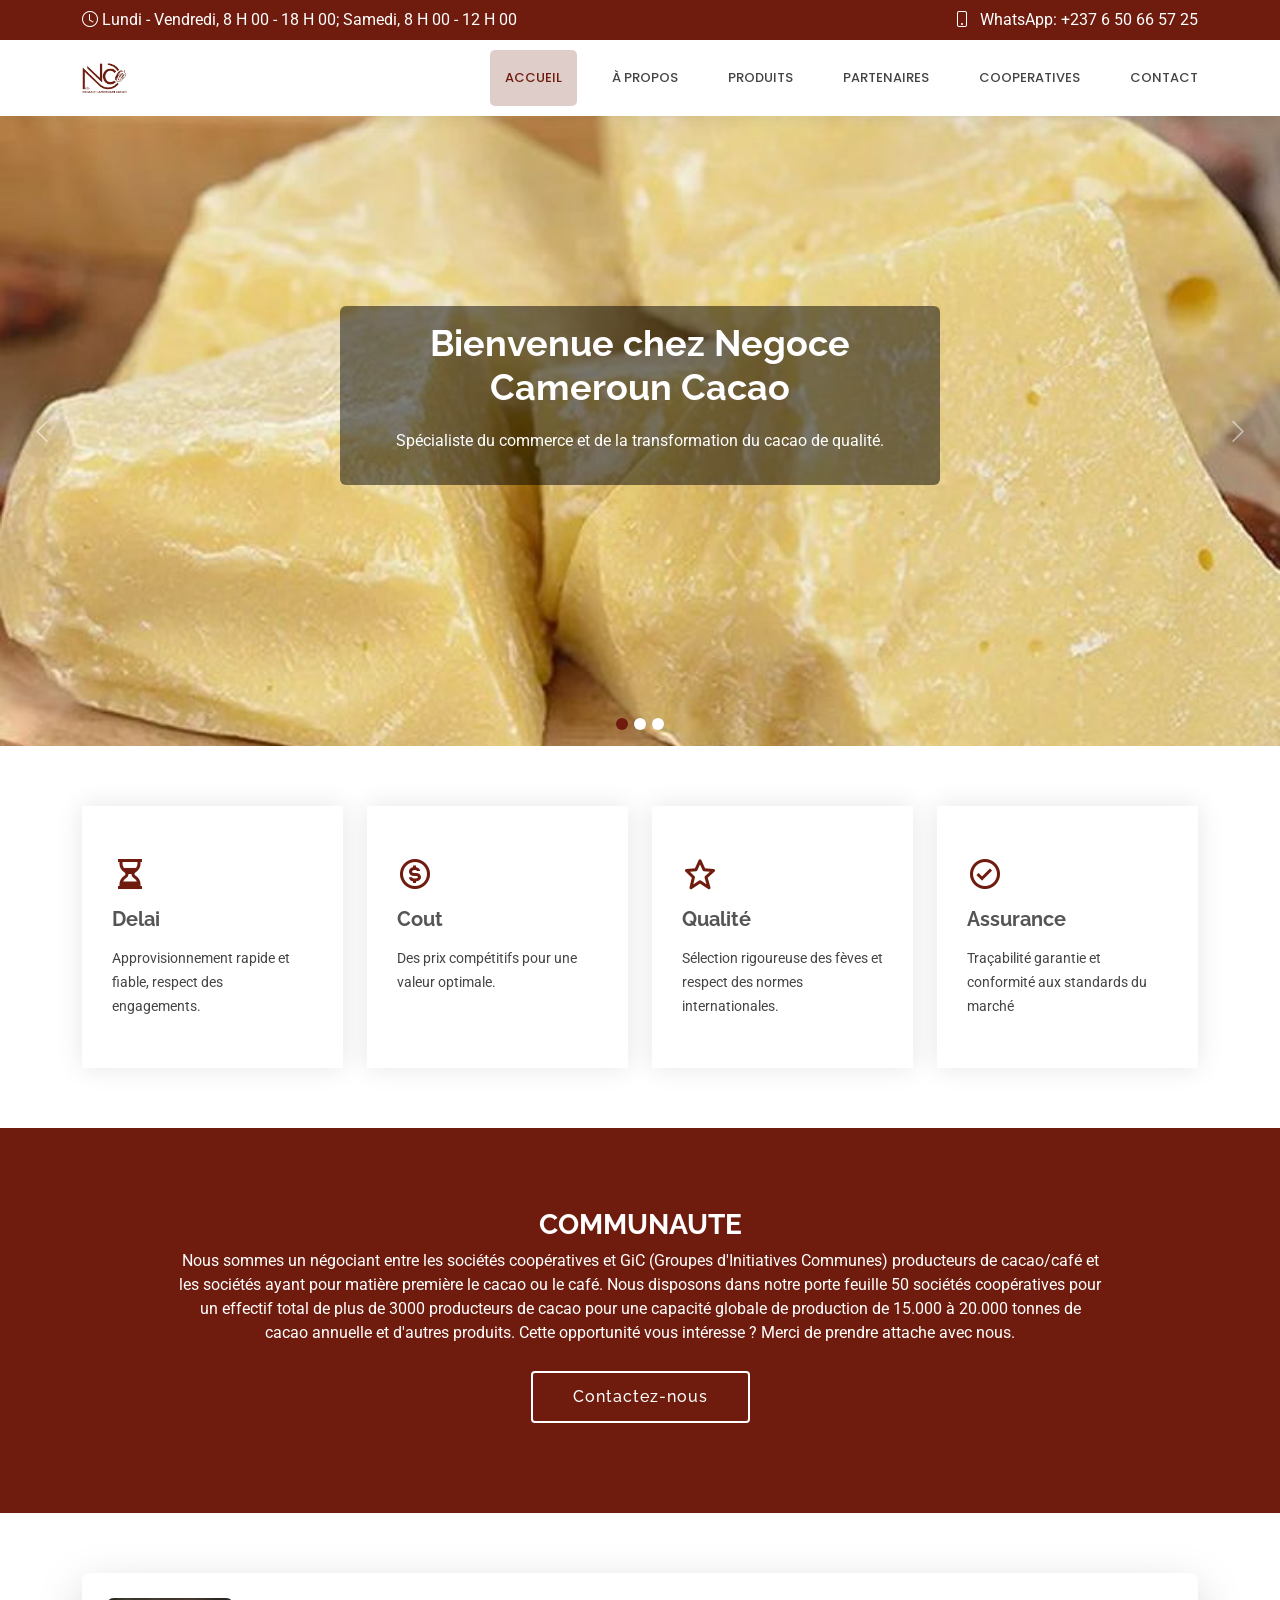
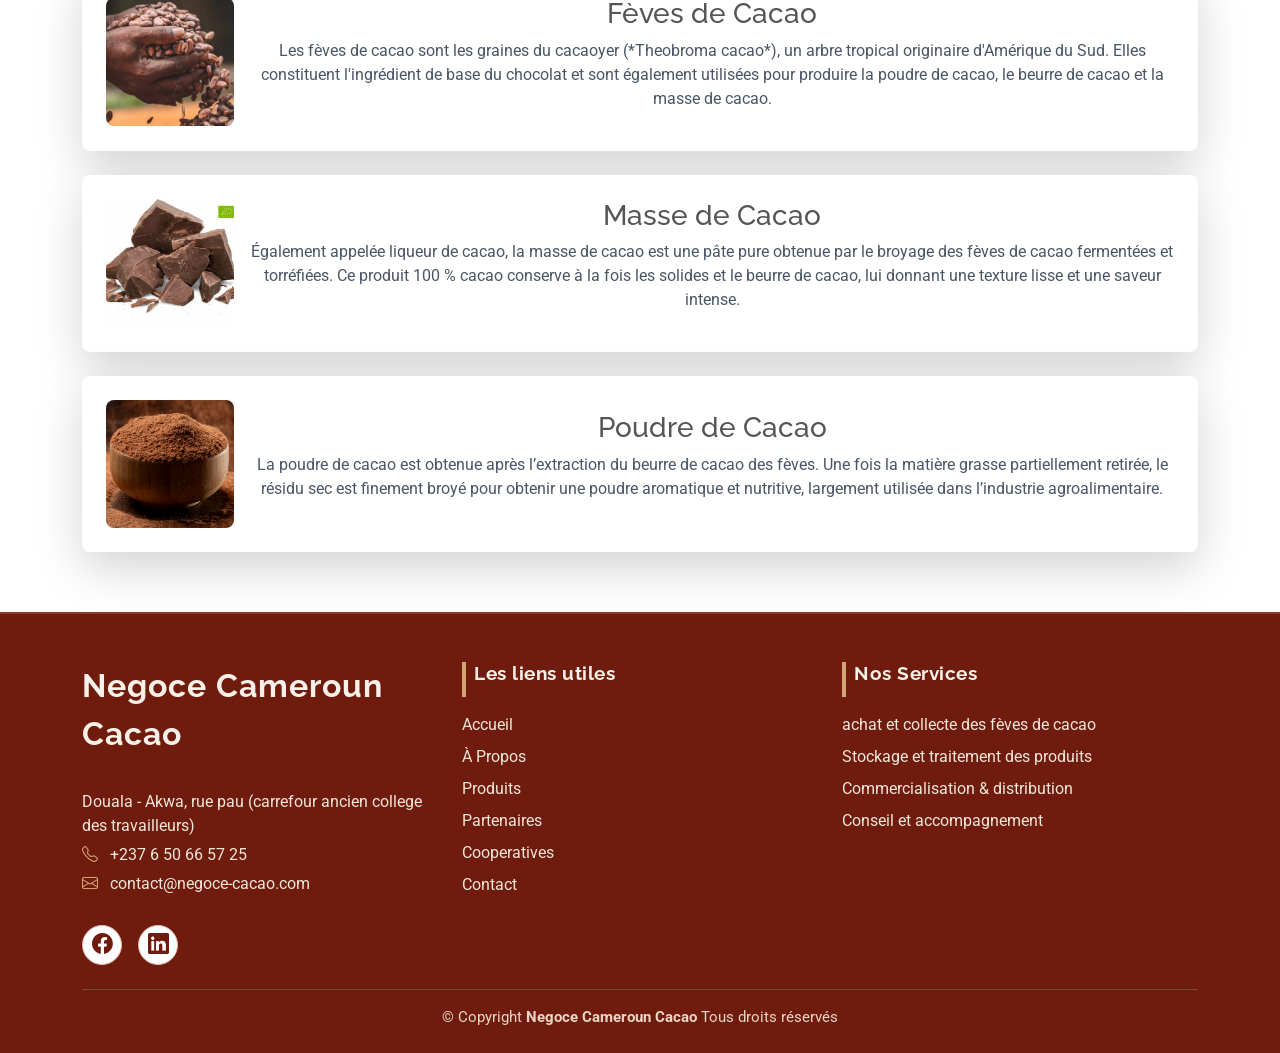
==== commit 575583e6: "Uniform footer styling: #6f1c0e background with matching Nos Services list items across all pages (c" ====
--- a/index.html
+++ b/index.html
@@ -126,11 +126,7 @@
         
             </div>
         </section>
-        
-        
-        
-        
-
+           
         <!-- Featured Services Section -->
         <section id="featured-services" class="featured-services section">
 
@@ -186,10 +182,10 @@
                         <div class="text-center">
                             <h3>COMMUNAUTE</h3>
                             <p>
-                                Nous sommes un négociant entre les sociétés coopératives et GiC (groupes d'initiatives
-                                communes) producteurs de cacao/café et les sociétés ayant pour matière première le cacao
+                                Nous sommes un négociant entre les sociétés coopératives et GiC (Groupes d'Initiatives
+                                Communes) producteurs de cacao/café et les sociétés ayant pour matière première le cacao
                                 ou le café. Nous disposons dans notre porte feuille 50 sociétés coopératives
-                                pour un effectif total de plus de 500 producteurs de cacao pour une capacité global de
+                                pour un effectif total de plus de 3000 producteurs de cacao pour une capacité globale de
                                 production de 15.000 à 20.000 tonnes de cacao annuelle et d'autres produits. Cette
                                 opportunité vous intéresse ? Merci de prendre
                                 attache avec nous.
@@ -197,7 +193,7 @@
                             <a class="cta-btn"
                                 href="https://wa.me/237699275932?text=Bonjour,%20je%20souhaite%20en%20savoir%20plus%20sur%20vos%20produits%20de%20cacao%20et%20café."
                                 target="_blank">
-                                +237650665725
+                                Contactez-nous
                             </a>
                         </div>
                     </div>
@@ -260,72 +256,70 @@
             
                 </div>
             </div>
-            
-
         </section>
 
-
-        <section id="testimonials" class="testimonials section">
+        <!-- <section id="testimonials" class="testimonials section">
 
             <div class="container section-title" data-aos="fade-up">
                 <h2>AVIS</h2>
-            </div>
-
-            
-        </section>
+            </div>            
+        </section> -->
+        
     </main>
 
-    <footer id="footer" class="footer light-background">
-
-        <div class="container footer-top">
-            <div class="row gy-4  flex justify-between items-center">
-                <div class="col-lg-4 col-md-6 footer-about">
-                    <a href="index.html" class="logo d-flex align-items-center">
-                        <span class="sitename">Negoce Cameroun Cacao</span>
-                    </a>
-                    <div class="footer-contact pt-3">
-                        <p>Douala - Akwa, rue pau (carrefour ancien college des travailleurs)</p>
-                        <p class="mt-3"><strong>Phone:</strong> <span>+237 6 50 66 57 25</span></p>
-                        <p><strong>Email:</strong> <span>contact@negoce-cacao.com</span></p>
-                    </div>
-                    <div class="social-links d-flex mt-4">
-                        <a href="https://www.facebook.com/profile.php?id=61574206922929" target="_blank"><i class="bi bi-facebook"></i></a>
-                        <a href="https://www.linkedin.com/company/negoce-cameroun-cacao/" target="_blank"><i class="bi bi-linkedin"></i></a>
-                    </div>
-                </div>
-
-                <div class="col-lg-2 col-md-3 footer-links">
-                    <h4>Les liens utiles</h4>
-                    <ul>
-                        <li><a href="index.html" class="active">Accueil</a></li>
-                        <li><a href="apropos.html">À Propos</a></li>
-                        <li><a href="produits.html">Produits</a></li>
-                        <li><a href="partners.html">partenaires</a></li>
-                        <li><a href="cooperatives.html">Cooperatives</a></li>
-                        <li><a href="contact.html">Contact</a></li>
-                    </ul>
-                </div>
-
-                <div class="col-lg-2 col-md-3 footer-links">
-                    <h4>Nos Services</h4>
-                    <ul>
-                        <li><a href="#">achat et collecte des feves de cacao</a></li>
-                        <li><a href="#">Stockage et traitement des produits</a></li>
-                        <li><a href="#">Commercialisation & distribution</a></li>
-                        <li><a href="#">Conseil et accompagnement</a></li>
-                    </ul>
-                </div>
-            </div>
-        </div>
-
-        <div class="container copyright text-center mt-4">
-            <p>© <span>Copyright</span> <strong class="px-1 sitename">Negoce Cameroun Cacao</strong> <span>Tous droits
-                    réservés</span>
-            </p>
-
-        </div>
-
-    </footer>
+    
+        <footer id="footer" class="footer footer-modern">
+            <div class="container">
+                <div class="row align-items-stretch gy-4">
+                    <!-- Bloc entreprise -->
+                    <div class="col-lg-4 col-md-6 mb-4 mb-lg-0 d-flex flex-column justify-content-between">
+                        <div>
+                            <a href="index.html" class="footer-logo mb-3 d-inline-flex align-items-center">
+                                <span class="sitename">Negoce Cameroun Cacao</span>
+                            </a>
+                            <div class="footer-contact mt-3">
+                                <p class="footer-address">Douala - Akwa, rue pau (carrefour ancien college des travailleurs)</p>
+                                <p class="footer-phone"><i class="bi bi-telephone"></i> <span>+237 6 50 66 57 25</span></p>
+                                <p class="footer-email"><i class="bi bi-envelope"></i> <span>contact@negoce-cacao.com</span></p>
+                            </div>
+                        </div>
+                        <div class="footer-social mt-4">
+                            <a href="https://www.facebook.com/profile.php?id=61574206922929" target="_blank" aria-label="Facebook"><i class="bi bi-facebook"></i></a>
+                            <a href="https://www.linkedin.com/company/negoce-cameroun-cacao/" target="_blank" aria-label="LinkedIn"><i class="bi bi-linkedin"></i></a>
+                        </div>
+                    </div>
+                    <!-- Bloc liens utiles -->
+                    <div class="col-lg-4 col-md-6 mb-4 mb-lg-0 d-flex flex-column justify-content-between">
+                        <div>
+                            <h4 class="footer-title">Les liens utiles</h4>
+                            <ul class="footer-links">
+                                <li><a href="index.html">Accueil</a></li>
+                                <li><a href="apropos.html">À Propos</a></li>
+                                <li><a href="produits.html">Produits</a></li>
+                                <li><a href="partners.html">Partenaires</a></li>
+                                <li><a href="cooperatives.html">Cooperatives</a></li>
+                                <li><a href="contact.html">Contact</a></li>
+                            </ul>
+                        </div>
+                    </div>
+                    <!-- Bloc services -->
+                    <div class="col-lg-4 col-md-12 d-flex flex-column justify-content-between">
+                        <div>
+                            <h4 class="footer-title">Nos Services</h4>
+                            <ul class="footer-links">
+                                <li>achat et collecte des fèves de cacao</li>
+                                <li>Stockage et traitement des produits</li>
+                                <li>Commercialisation & distribution</li>
+                                <li>Conseil et accompagnement</li>
+                            </ul>
+                        </div>
+                    </div>
+                </div>
+                <div class="footer-bottom text-center mt-4 pt-3">
+                    <p class="mb-0">© <span>Copyright</span> <strong class="sitename">Negoce Cameroun Cacao</strong> <span>Tous droits réservés</span></p>
+                </div>
+            </div>
+        </footer>
 
     <!-- Scroll Top -->
     <a href="#" id="scroll-top" class="scroll-top d-flex align-items-center justify-content-center"><i class="bi bi-arrow-up-short"></i></a>
--- a/assets/css/main.css
+++ b/assets/css/main.css
@@ -1,3 +1,165 @@
+/* --- Header Page Title avec image de fond --- */
+.page-header {
+  background: linear-gradient(rgba(0, 0, 0, 0.5), rgba(0, 0, 0, 0.5)), url('../img/aa185dead70a3df5c6dd92e2408db78f.jpg') center/cover no-repeat;
+  background-size: cover;
+  background-position: center;
+  padding: 100px 0 80px;
+  margin-bottom: 40px;
+  position: relative;
+}
+.page-header::before {
+  content: '';
+  position: absolute;
+  inset: 0;
+  background: rgba(111, 28, 14, 0.3);
+}
+.page-header .container {
+  position: relative;
+  z-index: 1;
+}
+.page-header h1 {
+  font-size: 3rem;
+  font-weight: 700;
+  color: #fff;
+  margin-bottom: 0.5rem;
+  text-shadow: 2px 2px 4px rgba(0, 0, 0, 0.3);
+}
+.page-header .breadcrumb {
+  background: transparent;
+  padding: 0;
+  margin: 0;
+}
+.page-header .breadcrumb-item,
+.page-header .breadcrumb-item a {
+  color: #fff;
+  font-size: 1rem;
+}
+.page-header .breadcrumb-item.active {
+  color: rgba(255, 255, 255, 0.8);
+}
+.page-header .breadcrumb-item + .breadcrumb-item::before {
+  color: rgba(255, 255, 255, 0.7);
+}
+@media (max-width: 768px) {
+  .page-header {
+    padding: 80px 0 60px;
+  }
+  .page-header h1 {
+    font-size: 2rem;
+  }
+}
+
+/* --- Footer Modernisé --- */
+.footer-modern {
+  background: #6f1c0e !important;
+  color: #f0e6d9;
+  font-size: 16px;
+  padding-top: 48px;
+  padding-bottom: 24px;
+  border-top: 2px solid #8a3a2a;
+}
+.footer-modern .footer-logo .sitename {
+  font-family: var(--heading-font);
+  font-size: 2rem;
+  font-weight: 700;
+  color: #f8f1e9;
+  letter-spacing: 1px;
+}
+.footer-modern .footer-title {
+  font-size: 1.2rem;
+  font-weight: 700;
+  color: #f8f1e9;
+  margin-bottom: 1rem;
+  letter-spacing: 0.5px;
+  border-left: 4px solid #d4a574;
+  padding-left: 0.5rem;
+}
+.footer-modern .footer-links {
+  list-style: none;
+  padding: 0;
+  margin: 0;
+}
+.footer-modern .footer-links li {
+  margin-bottom: 0.5rem;
+  font-size: 1rem;
+}
+
+.footer-modern .footer-links li:not(:has(a)) {
+  color: #f0e6d9;
+}
+.footer-modern .footer-links a {
+  color: #f0e6d9;
+  text-decoration: none;
+  transition: color 0.2s;
+}
+.footer-modern .footer-links a:hover {
+  color: #d4a574;
+  text-decoration: underline;
+}
+
+.footer-modern .footer-links li:not(:has(a)) {
+  color: #f0e6d9;
+}
+.footer-modern .footer-contact p {
+  margin-bottom: 0.3rem;
+  font-size: 1rem;
+  color: #f0e6d9;
+}
+.footer-modern .footer-contact i {
+  color: #d4a574;
+  margin-right: 0.5rem;
+}
+.footer-modern .footer-social {
+  display: flex;
+  gap: 16px;
+}
+.footer-modern .footer-social a {
+  display: flex;
+  align-items: center;
+  justify-content: center;
+  width: 40px;
+  height: 40px;
+  border-radius: 50%;
+  background: #fff;
+  color: var(--accent-color);
+  font-size: 1.3rem;
+  border: 1.5px solid #e6b8b0;
+  transition: background 0.2s, color 0.2s, border 0.2s;
+}
+.footer-modern .footer-social a:hover {
+  background: var(--accent-color);
+  color: #fff;
+  border-color: var(--accent-color);
+}
+.footer-modern .footer-bottom {
+  border-top: 1px solid #6f4a3d;
+  margin-top: 2rem;
+  padding-top: 1rem;
+  font-size: 0.95rem;
+  color: #e8d5c4;
+}
+@media (max-width: 991.98px) {
+  .footer-modern .row > div {
+    margin-bottom: 2rem;
+  }
+  .footer-modern .footer-title {
+    margin-top: 2rem;
+  }
+}
+@media (max-width: 767.98px) {
+  .footer-modern .row {
+    flex-direction: column;
+  }
+  .footer-modern .footer-logo .sitename {
+    font-size: 1.5rem;
+  }
+  .footer-modern .footer-title {
+    font-size: 1.1rem;
+  }
+  .footer-modern .footer-social {
+    justify-content: flex-start;
+  }
+}
 /**
 * Template Name: Medicio
 * Template URL: https://bootstrapmade.com/medicio-free-bootstrap-theme/
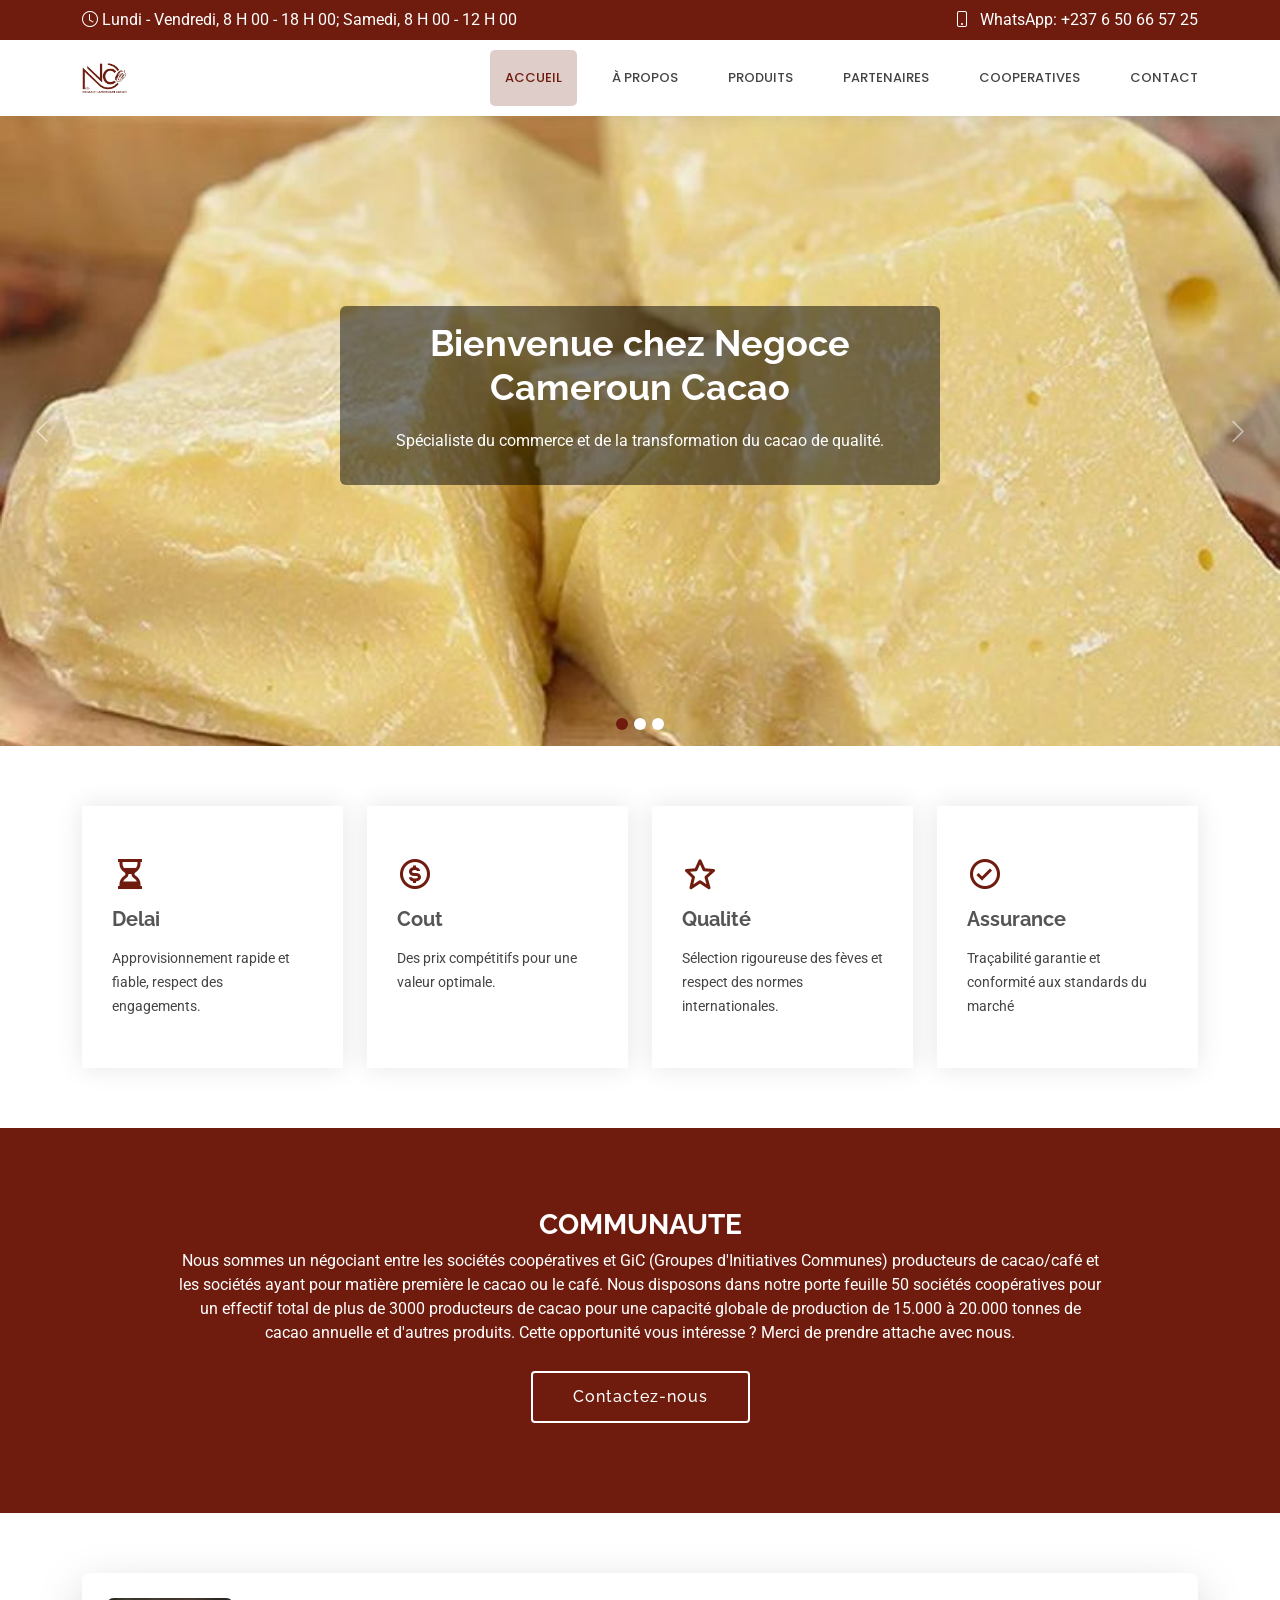
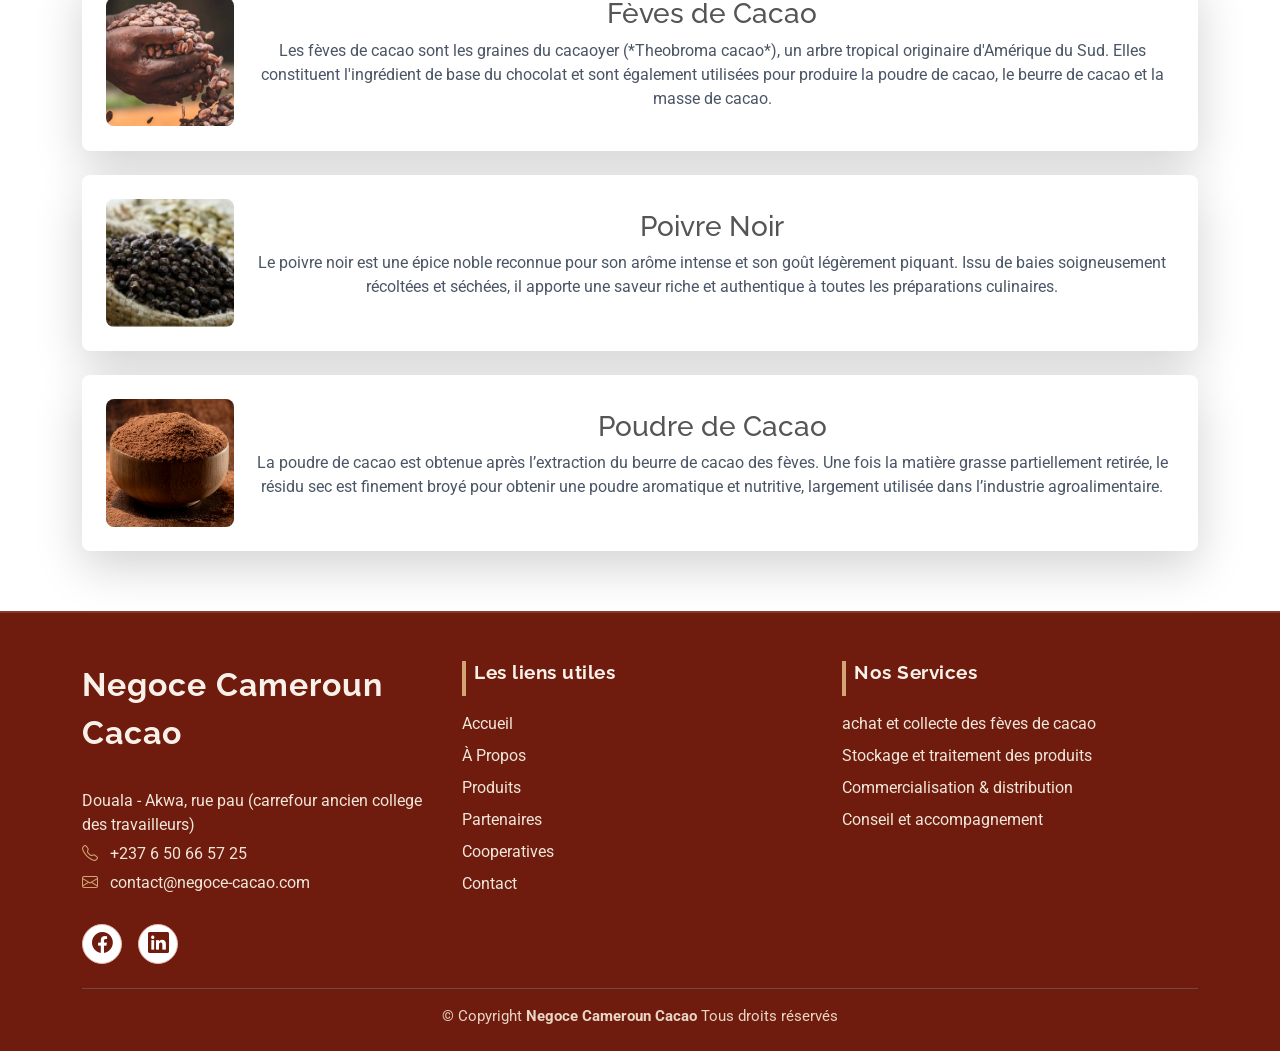
==== commit 841d9ad9: "Première version du site NEGOCE CAMEROUN CACAO" ====
--- a/index.html
+++ b/index.html
@@ -223,18 +223,15 @@
                         </div>
                     </div>
             
-                    <!-- Carte 2 : Masse de Cacao -->
+                    <!-- Carte 2 : Poivre noire -->
                     <div class="flex flex-col md:flex-row bg-white rounded-lg shadow-lg p-4 items-center" data-aos="fade-up"
                     data-aos-delay="100">
-                        <img src="./assets/img/cacao/masse_cacao.jpeg" class="rounded-lg w-full h-32 md:w-32 md:h-32 object-cover" alt="Masse de Cacao">
+                        <img src="./assets\img\image produit\Fichier 26-100.jpg" class="rounded-lg w-full h-32 md:w-32 md:h-32 object-cover" alt="Masse de Cacao">
                         <div class="md:ml-4 flex flex-col text-center md:text-left">
-                            <h3 class="text-lg font-semibold">Masse de Cacao</h3>
+                            <h3 class="text-lg font-semibold">Poivre Noir</h3>
                             <p class="text-gray-600">
-                                Également appelée liqueur de cacao, la masse de cacao est une pâte pure obtenue
-                                par le broyage des fèves de cacao
-                                fermentées et torréfiées. Ce produit 100 % cacao conserve à la fois les solides
-                                et le beurre de cacao, lui donnant
-                                une texture lisse et une saveur intense.
+                                Le poivre noir est une épice noble reconnue pour son arôme intense et son goût légèrement piquant. 
+                                Issu de baies soigneusement récoltées et séchées, il apporte une saveur riche et authentique à toutes les préparations culinaires.
                             </p>
                         </div>
                     </div>
@@ -258,68 +255,70 @@
             </div>
         </section>
 
-        <!-- <section id="testimonials" class="testimonials section">
-
-            <div class="container section-title" data-aos="fade-up">
-                <h2>AVIS</h2>
-            </div>            
-        </section> -->
+        <!-- Scroll Top -->
         
     </main>
 
     
-        <footer id="footer" class="footer footer-modern">
-            <div class="container">
-                <div class="row align-items-stretch gy-4">
-                    <!-- Bloc entreprise -->
-                    <div class="col-lg-4 col-md-6 mb-4 mb-lg-0 d-flex flex-column justify-content-between">
-                        <div>
-                            <a href="index.html" class="footer-logo mb-3 d-inline-flex align-items-center">
-                                <span class="sitename">Negoce Cameroun Cacao</span>
-                            </a>
-                            <div class="footer-contact mt-3">
-                                <p class="footer-address">Douala - Akwa, rue pau (carrefour ancien college des travailleurs)</p>
-                                <p class="footer-phone"><i class="bi bi-telephone"></i> <span>+237 6 50 66 57 25</span></p>
-                                <p class="footer-email"><i class="bi bi-envelope"></i> <span>contact@negoce-cacao.com</span></p>
-                            </div>
-                        </div>
-                        <div class="footer-social mt-4">
-                            <a href="https://www.facebook.com/profile.php?id=61574206922929" target="_blank" aria-label="Facebook"><i class="bi bi-facebook"></i></a>
-                            <a href="https://www.linkedin.com/company/negoce-cameroun-cacao/" target="_blank" aria-label="LinkedIn"><i class="bi bi-linkedin"></i></a>
-                        </div>
-                    </div>
-                    <!-- Bloc liens utiles -->
-                    <div class="col-lg-4 col-md-6 mb-4 mb-lg-0 d-flex flex-column justify-content-between">
-                        <div>
-                            <h4 class="footer-title">Les liens utiles</h4>
-                            <ul class="footer-links">
-                                <li><a href="index.html">Accueil</a></li>
-                                <li><a href="apropos.html">À Propos</a></li>
-                                <li><a href="produits.html">Produits</a></li>
-                                <li><a href="partners.html">Partenaires</a></li>
-                                <li><a href="cooperatives.html">Cooperatives</a></li>
-                                <li><a href="contact.html">Contact</a></li>
-                            </ul>
-                        </div>
-                    </div>
-                    <!-- Bloc services -->
-                    <div class="col-lg-4 col-md-12 d-flex flex-column justify-content-between">
-                        <div>
-                            <h4 class="footer-title">Nos Services</h4>
-                            <ul class="footer-links">
-                                <li>achat et collecte des fèves de cacao</li>
-                                <li>Stockage et traitement des produits</li>
-                                <li>Commercialisation & distribution</li>
-                                <li>Conseil et accompagnement</li>
-                            </ul>
-                        </div>
-                    </div>
-                </div>
-                <div class="footer-bottom text-center mt-4 pt-3">
-                    <p class="mb-0">© <span>Copyright</span> <strong class="sitename">Negoce Cameroun Cacao</strong> <span>Tous droits réservés</span></p>
-                </div>
-            </div>
-        </footer>
+    <footer id="footer" class="footer footer-modern">
+        <div class="container">
+            <div class="row align-items-stretch gy-4">
+                <!-- Bloc entreprise -->
+                <div class="col-lg-4 col-md-6 mb-4 mb-lg-0 d-flex flex-column justify-content-between">
+                    <div>
+                        <a href="index.html" class="footer-logo mb-3 d-inline-flex align-items-center">
+                            <span class="sitename">Negoce Cameroun Cacao</span>
+                        </a>
+                        <div class="footer-contact mt-3">
+                            <p class="footer-address">Douala - Akwa, rue pau (carrefour ancien college des travailleurs)
+                            </p>
+                            <p class="footer-phone"><i class="bi bi-telephone"></i> <span>+237 6 50 66 57 25</span></p>
+                            <p class="footer-email"><i class="bi bi-envelope"></i> <span>contact@negoce-cacao.com</span>
+                            </p>
+                        </div>
+                    </div>
+                    <div class="footer-social mt-4">
+                        <a href="https://www.facebook.com/profile.php?id=61574206922929" target="_blank"
+                            aria-label="Facebook"><i class="bi bi-facebook"></i></a>
+                        <a href="https://www.linkedin.com/company/negoce-cameroun-cacao/" target="_blank"
+                            aria-label="LinkedIn"><i class="bi bi-linkedin"></i></a>
+                    </div>
+                </div>
+                <!-- Bloc liens utiles -->
+                <div class="col-lg-4 col-md-6 mb-4 mb-lg-0 d-flex flex-column justify-content-between">
+                    <div>
+                        <h4 class="footer-title">Les liens utiles</h4>
+                        <ul class="footer-links">
+                            <li><a href="index.html">Accueil</a></li>
+                            <li><a href="apropos.html">À Propos</a></li>
+                            <li><a href="produits.html">Produits</a></li>
+                            <li><a href="partners.html">Partenaires</a></li>
+                            <li><a href="cooperatives.html">Cooperatives</a></li>
+                            <li><a href="contact.html">Contact</a></li>
+                        </ul>
+                    </div>
+                </div>
+                <!-- Bloc services -->
+                <div class="col-lg-4 col-md-12 d-flex flex-column justify-content-between">
+                    <div>
+                        <h4 class="footer-title">Nos Services</h4>
+                        <ul class="footer-links">
+                            <li>achat et collecte des fèves de cacao</li>
+                            <li>Stockage et traitement des produits</li>
+                            <li>Commercialisation & distribution</li>
+                            <li>Conseil et accompagnement</li>
+                        </ul>
+                    </div>
+                </div>
+            </div>
+            <div class="footer-bottom text-center mt-4 pt-3">
+                <p class="mb-0">© <span>Copyright</span> <strong class="sitename">Negoce Cameroun Cacao</strong>
+                    <span>Tous droits réservés</span>
+                </p>
+            </div>
+        </div>
+    </footer>
+
 
     <!-- Scroll Top -->
     <a href="#" id="scroll-top" class="scroll-top d-flex align-items-center justify-content-center"><i class="bi bi-arrow-up-short"></i></a>
--- a/assets/css/main.css
+++ b/assets/css/main.css
@@ -2173,6 +2173,4 @@
 /*--------------------------------------------------------------
 # Starter Section Section
 --------------------------------------------------------------*/
-.starter-section {
-  /* Add your styles here */
-}+.starter-section {\n  /* Add your styles here */\n}\n\n/* Produits tabs styling */\n#produitsTabs .nav-link {\n  background-color: #6b2c2c !important;\n}\n#produitsTabs .nav-link.active {\n  background-color: #8b4513 !important;\n}
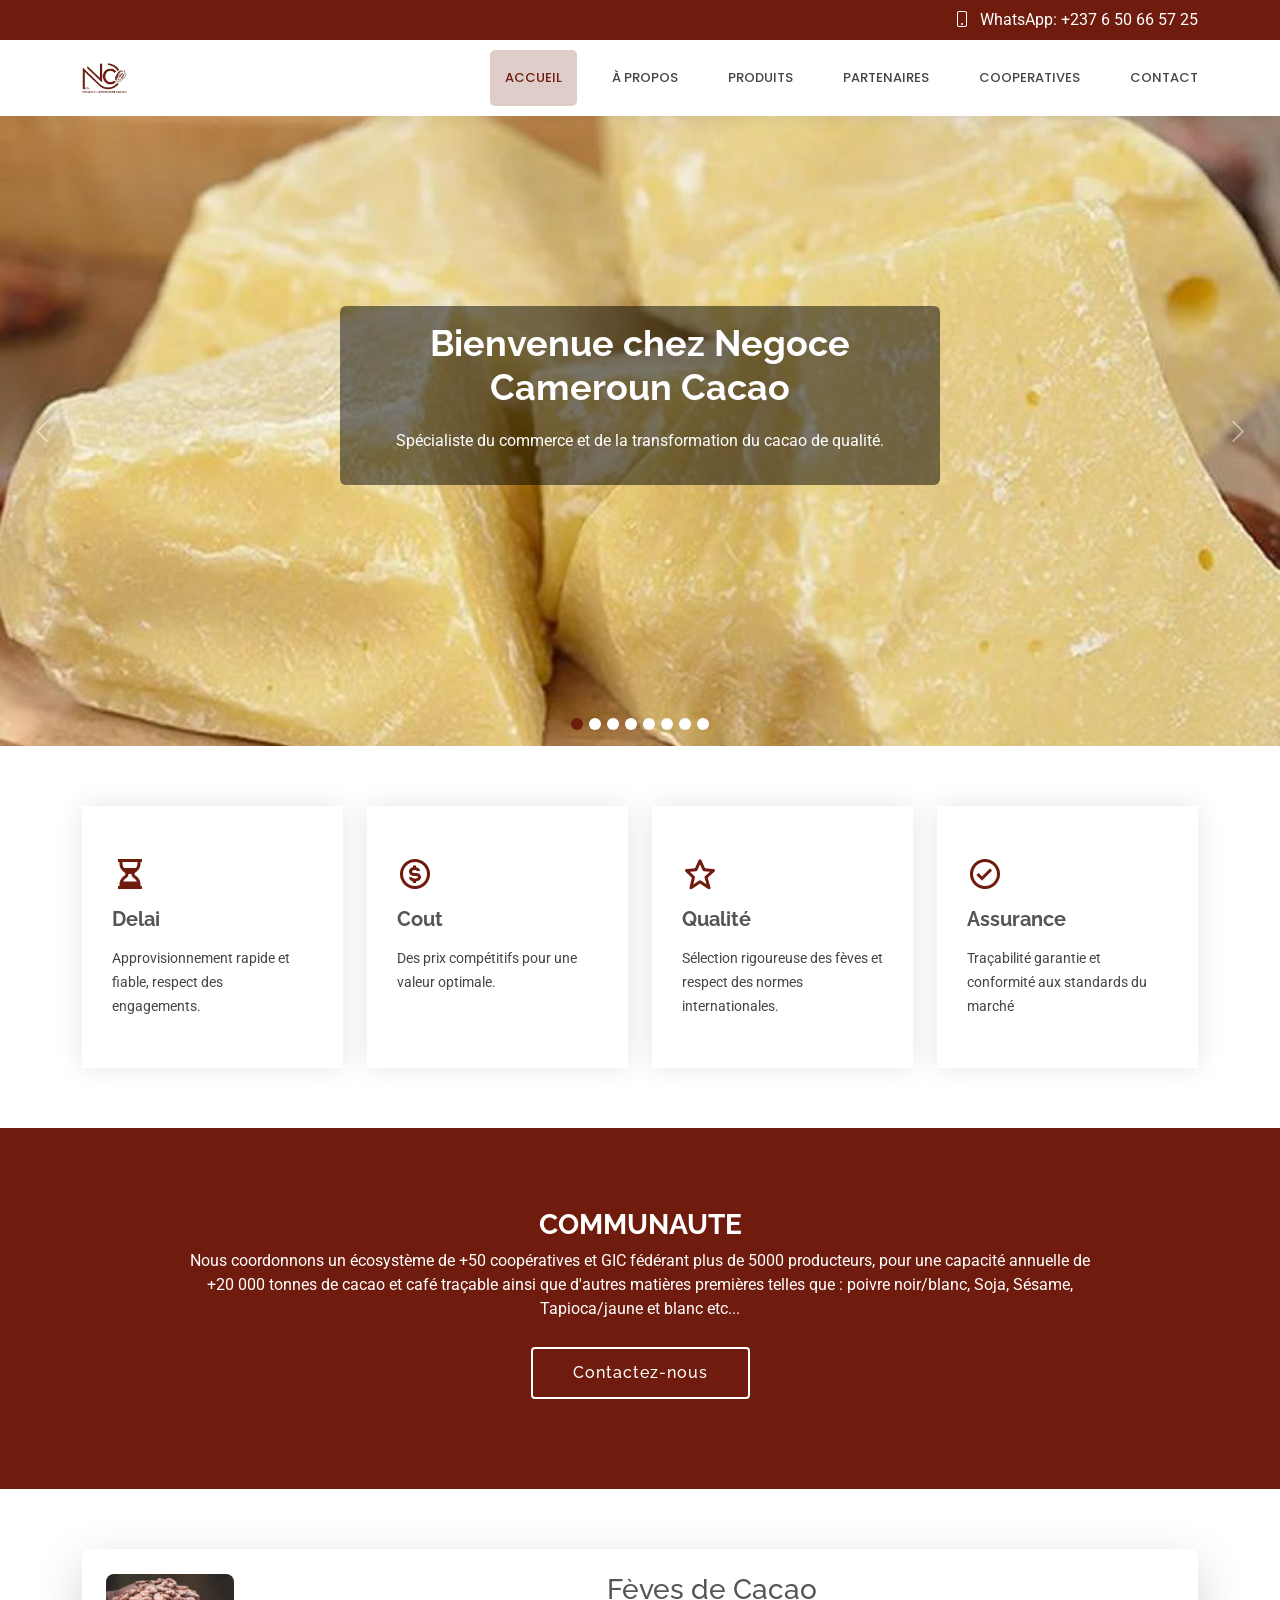
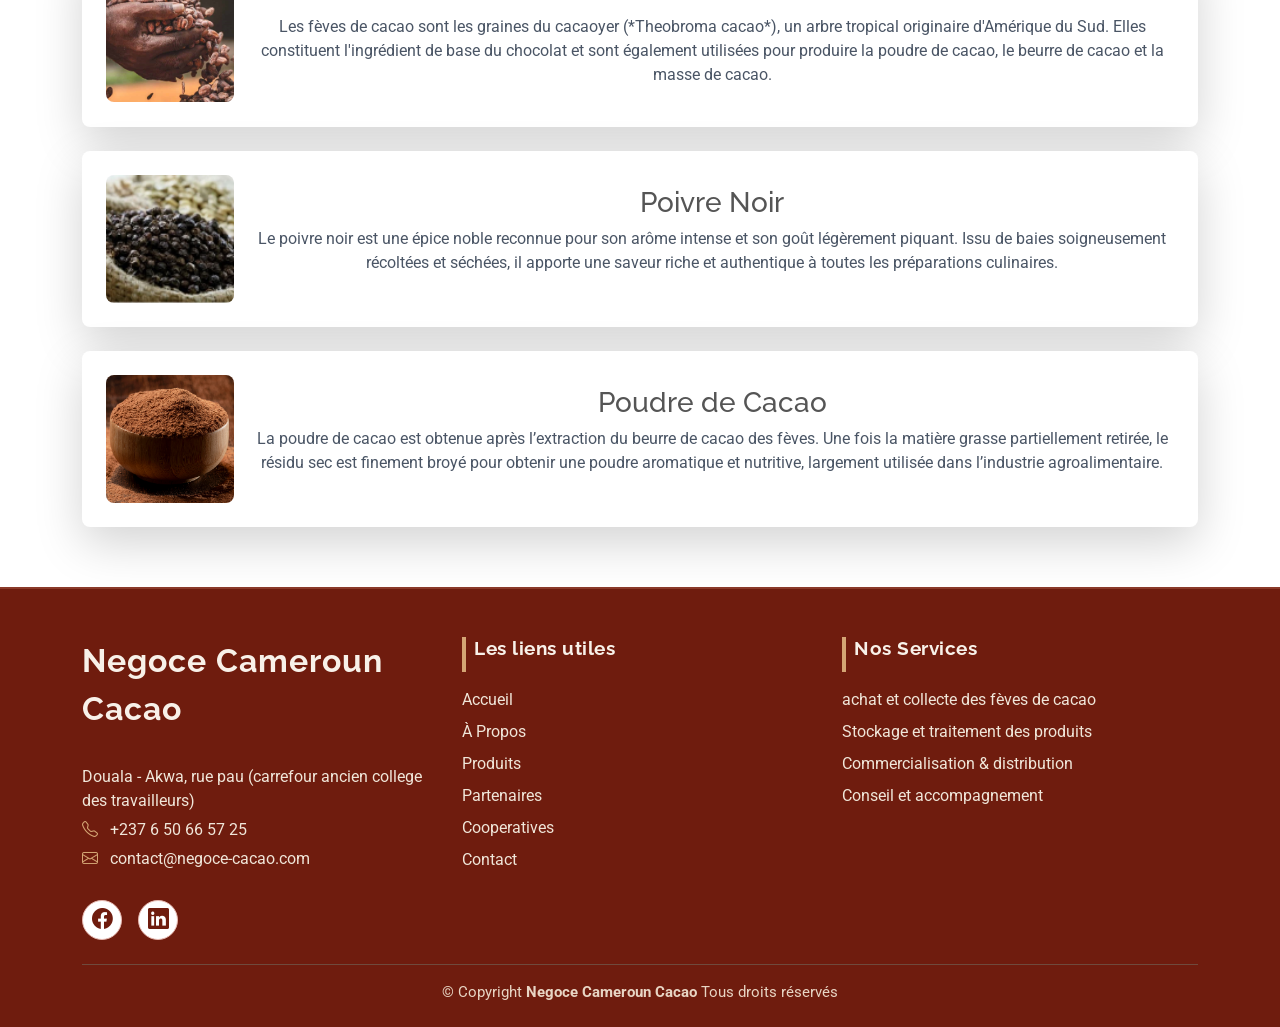
==== commit 7d530bc7: "mise a jours des contenue texte dans le site" ====
--- a/index.html
+++ b/index.html
@@ -37,7 +37,7 @@
         <div class="topbar d-flex align-items-center">
             <div class="container d-flex justify-content-center justify-content-md-between">
                 <div class="d-none d-md-flex align-items-center">
-                    <i class="bi bi-clock me-1"></i> Lundi - Vendredi, 8 H 00 - 18 H 00; Samedi, 8 H 00 - 12 H 00
+                    <i class="#"></i> 
                 </div>
                 <div class="d-flex align-items-center" style="display: flex; gap: 6px;">
                     <i class="bi bi-phone me-1"></i>
@@ -113,6 +113,64 @@
                         </div>
                     </div>
                 </div>
+
+            
+
+                    <!-- Slide 2 -->
+                    <div class="carousel-item relative">
+                        <img src="./assets/img/cacao/masse_cacao.jpeg" class="w-full h-full object-cover" alt="Forêt">
+                        <div class="container flex items-center justify-center text-center h-screen">
+                        <div class="carousel-text bg-black bg-opacity-50 p-3 rounded mt-20 max-w-[600px] md:mt-[300px]">
+                            <h2 class="text-white font-bold text-2xl">Masse de Cacao</h2>
+                            <p class="text-white">Produit naturel et raffiné.</p>   
+                        </div>
+                    
+                        </div>
+                    </div>
+
+                    <!-- Slide 3 -->
+                    <div class="carousel-item relative">
+                        <img src="./assets/img/cacao/tourteau.jpg" class="w-full h-full object-cover" alt="Chocolat">
+                            <div class="container flex items-center justify-center text-center h-screen">
+                                <div class="carousel-text bg-black bg-opacity-50 p-3 rounded mt-20 max-w-[600px] md:mt-[300px]">
+                                    <h2 class="text-white font-bold text-2xl">Tourteau de Cacao</h2>
+                                    <p class="text-white">Produit naturel et raffiné.</p>   
+                                </div>
+                            </div>   
+
+                    </div>
+                    <!-- Slide 4 -->
+                    <div class="carousel-item relative">
+                        <img src="./assets/img/image produit/cafearabika.jpg" class="w-full h-full object-cover" alt="Chocolat">
+                            <div class="container flex items-center justify-center text-center h-screen">
+                                <div class="carousel-text bg-black bg-opacity-50 p-3 rounded mt-20 max-w-[600px] md:mt-[300px]">
+                                    <h2 class="text-white font-bold text-2xl">café</h2>
+                                    <p class="text-white">Produit naturel et raffiné.</p>   
+                                </div>
+                            </div>   
+
+                    </div>
+                   
+                    <div class="carousel-item relative">
+                        <img src="./assets/img/image produit/sojaslader.jpg" class="w-full h-full object-cover" alt="Chocolat">
+                             <div class="container flex items-center justify-center text-center h-screen">
+                                <div class="carousel-text bg-black bg-opacity-50 p-3 rounded mt-20 max-w-[600px] md:mt-[300px]">
+                                    <h2 class="text-white font-bold text-2xl">Soja</h2>
+                                    <p class="text-white">Produit naturel et raffiné.</p>   
+                                </div>
+                            </div>       
+                       
+                    </div>
+                   
+                    <div class="carousel-item relative">
+                        <img src="./assets/img/image produit/noix de cajou slader.jpg" class="w-full h-full object-cover" alt="Chocolat">
+                            <div class="container flex items-center justify-center text-center h-screen">
+                                <div class="carousel-text bg-black bg-opacity-50 p-3 rounded mt-20 max-w-[600px] md:mt-[300px]">
+                                    <h2 class="text-white font-bold text-2xl">Noix de Cajou</h2>
+                                    <p class="text-white">Produit naturel et raffiné.</p>   
+                                </div>
+                            </div>       
+                </div>
         
                 <a class="carousel-control-prev" href="#hero-carousel" role="button" data-bs-slide="prev">
                     <span class="carousel-control-prev-icon bi bi-chevron-left" aria-hidden="true"></span>
@@ -182,13 +240,7 @@
                         <div class="text-center">
                             <h3>COMMUNAUTE</h3>
                             <p>
-                                Nous sommes un négociant entre les sociétés coopératives et GiC (Groupes d'Initiatives
-                                Communes) producteurs de cacao/café et les sociétés ayant pour matière première le cacao
-                                ou le café. Nous disposons dans notre porte feuille 50 sociétés coopératives
-                                pour un effectif total de plus de 3000 producteurs de cacao pour une capacité globale de
-                                production de 15.000 à 20.000 tonnes de cacao annuelle et d'autres produits. Cette
-                                opportunité vous intéresse ? Merci de prendre
-                                attache avec nous.
+                               Nous coordonnons un écosystème de +50 coopératives et GIC fédérant plus de 5000 producteurs, pour une capacité annuelle de +20 000 tonnes de cacao et café traçable ainsi que d'autres matières premières telles que : poivre noir/blanc, Soja, Sésame, Tapioca/jaune et blanc etc...
                             </p>
                             <a class="cta-btn"
                                 href="https://wa.me/237699275932?text=Bonjour,%20je%20souhaite%20en%20savoir%20plus%20sur%20vos%20produits%20de%20cacao%20et%20café."
